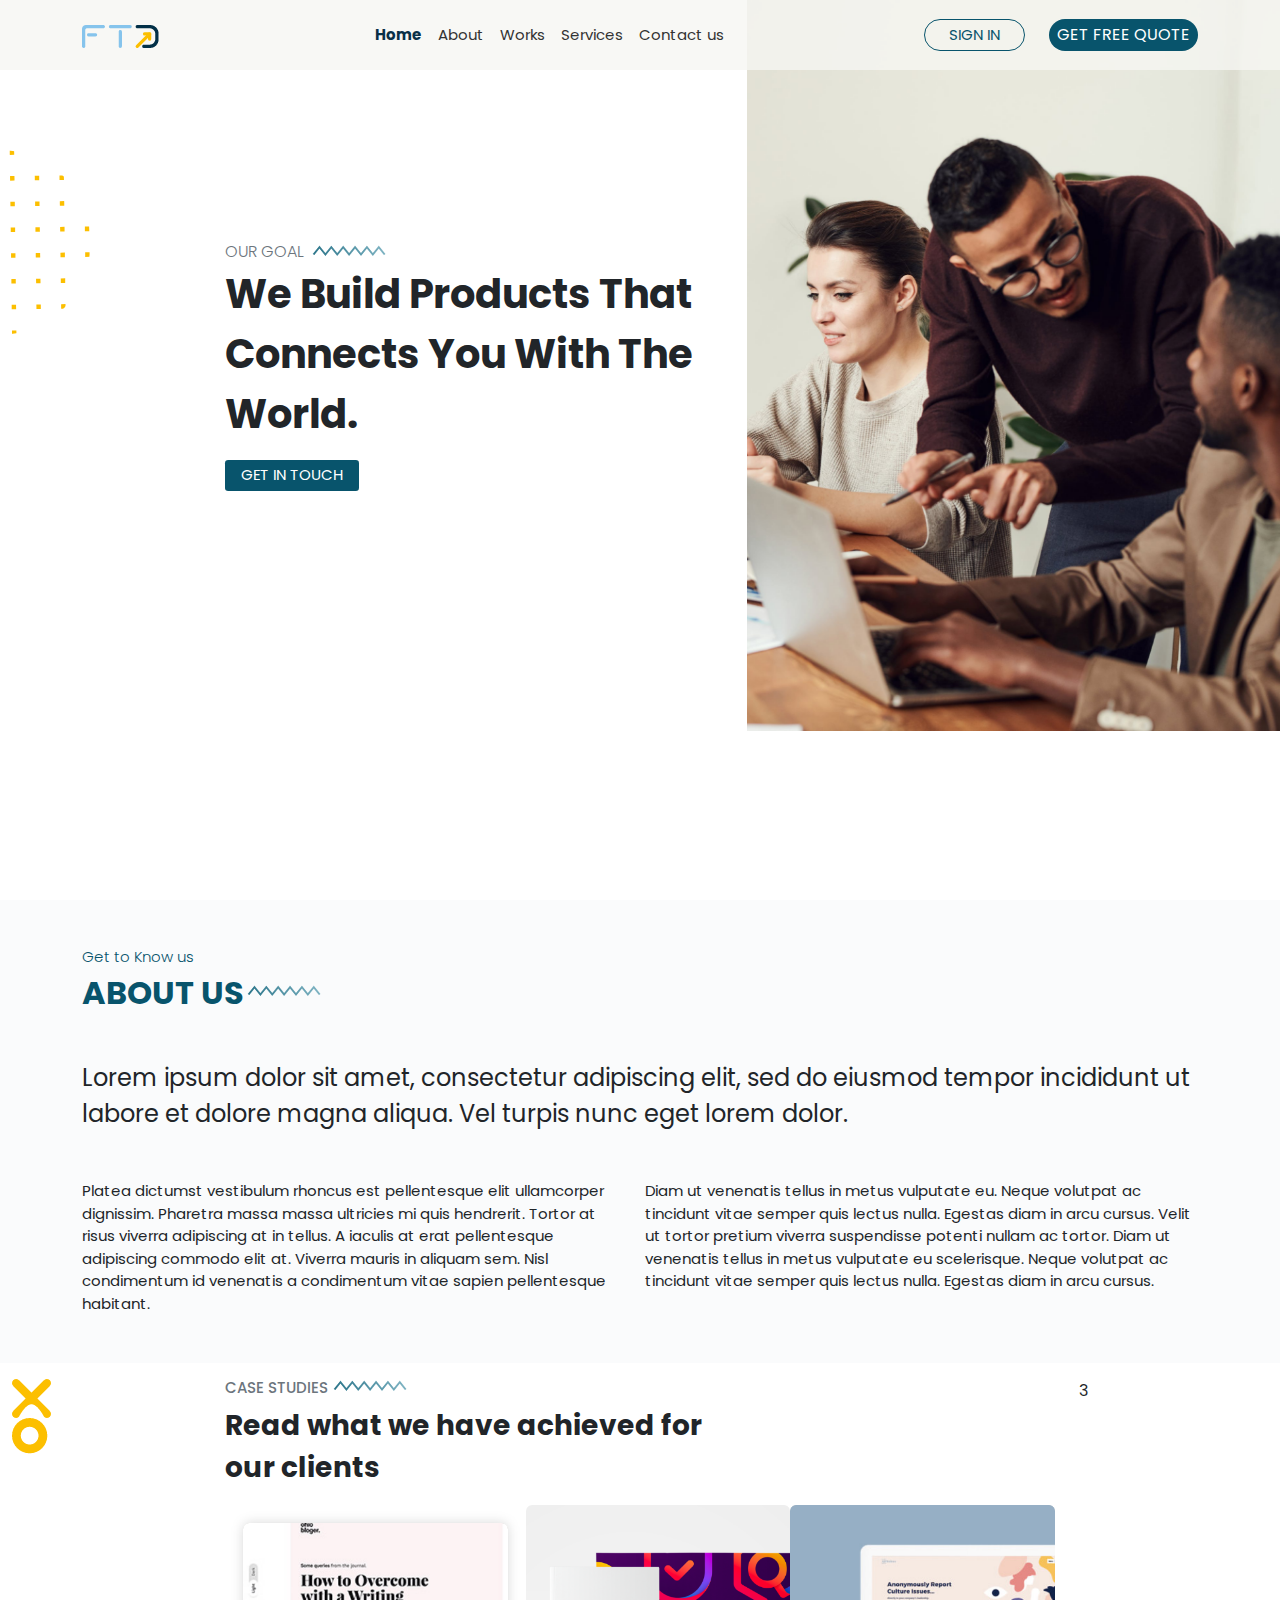
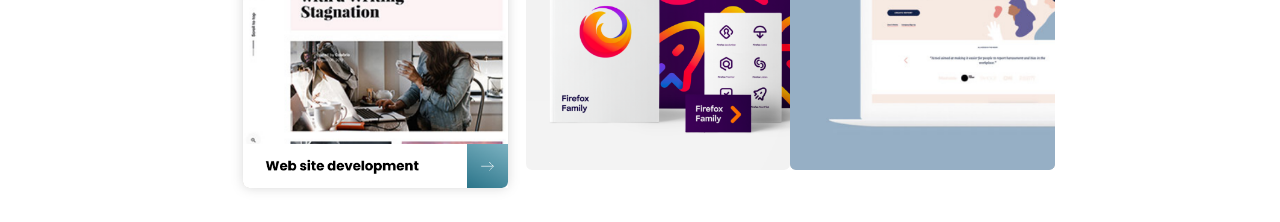
==== index.html @ 6fd4b506 "first page" ====
<!DOCTYPE html>
<html lang="en">
  <head>
    <meta charset="UTF-8" />
    <meta http-equiv="X-UA-Compatible" content="IE=edge" />
    <meta name="viewport" content="width=device-width, initial-scale=1.0" />
    <link rel="stylesheet" href="./css/bootstrap.min.css" />
    <link rel="stylesheet" href="./css/all.min.css" />
    <link rel="preconnect" href="https://fonts.googleapis.com" />
    <link rel="preconnect" href="https://fonts.gstatic.com" crossorigin />
    <link
      href="https://fonts.googleapis.com/css2?family=Cairo:wght@300;400;700&family=Open+Sans:ital,wght@0,400;0,600;0,700;1,400;1,600&family=Poppins:wght@100;300;500;600;700&family=Roboto:wght@100;300;500;700&family=Tajawal:wght@200;300;500;700;800&display=swap"
      rel="stylesheet"
    />
    <link rel="stylesheet" href="./css/app.css" />
    <title>Home</title>
  </head>
  <body>
    <!-- Start Navbar -->
    <nav class="navbar navbar-expand-lg">
      <div class="container">
        <a class="navbar-brand" href="#"
          ><img src="./images/logo.png" alt="logo"
        /></a>
        <button
          class="navbar-toggler"
          type="button"
          data-bs-toggle="collapse"
          data-bs-target="#navbarSupportedContent"
          aria-controls="navbarSupportedContent"
          aria-expanded="false"
          aria-label="Toggle navigation"
        >
          <i class="fa-solid fa-bars"></i>
        </button>
        <div class="collapse navbar-collapse" id="navbarSupportedContent">
          <ul class="navbar-nav m-auto mb-2 mb-lg-0">
            <li class="nav-item">
              <a
                class="nav-link active text-333 text-15"
                aria-current="page"
                href="#"
                >Home</a
              >
            </li>
            <li class="nav-item">
              <a class="nav-link text-333 text-15" href="#">About</a>
            </li>
            <li class="nav-item dropdown">
              <a class="nav-link text-333 text-15" href="#"> Works </a>
            </li>
            <li class="nav-item">
              <a class="nav-link text-333 text-15" href="#">Services</a>
            </li>
            <li class="nav-item">
              <a href="" class="nav-link text-333 text-15">Contact us</a>
            </li>
          </ul>
          <div class="sign d-flex jus">
            <a
              class="d-block text-decoration-none main-color main-br py-1 px-4 rounded-pill text-15 me-4"
              href="#"
              >SIGN IN</a
            >
            <a
              class="d-block text-decoration-none text-white main-bg py-1 px-2 rounded-pill"
              href="#"
              >GET FREE QUOTE</a
            >
          </div>
        </div>
      </div>
    </nav>
    <!-- End Navbar -->
    <!-- Stat Landing -->
    <section class="landing-page">
      <div class="container-fluid">
        <div class="row">
          <div class="col-2 position-relative before-column"></div>
          <div class="info col-5 d-flex flex-column align-self-center">
            <div class="our-goal text-muted">OUR GOAL</div>
            <p class="fs-1 fw-bold">
              We Build Products That Connects You With The World.
            </p>
            <a
              class="text-decoration-none text-white main-bg px-3 py-1 rounded-1 text-15"
              href="#"
              >GET IN TOUCH</a
            >
          </div>
          <div class="col-5 p-0 landing-img">
            <img class="img-fluid" src="./images/landing-page.png" alt="" />
          </div>
        </div>
      </div>
    </section>
    <!-- End landing -->

    <!-- Start About -->
    <section class="about py-5">
      <div class="container">
        <h4 class="main-color">Get to Know us</h4>
        <h2 class="main-color mb-0 text-uppercase fw-bold">about us</h2>
        <p class="mt-5 fs-4">
          Lorem ipsum dolor sit amet, consectetur adipiscing elit, sed do
          eiusmod tempor incididunt ut labore et dolore magna aliqua. Vel turpis
          nunc eget lorem dolor.
        </p>
        <div class="boxes d-flex text-15 mt-5 gap-3">
          <div class="box">
            Platea dictumst vestibulum rhoncus est pellentesque elit ullamcorper
            dignissim. Pharetra massa massa ultricies mi quis hendrerit. Tortor
            at risus viverra adipiscing at in tellus. A iaculis at erat
            pellentesque adipiscing commodo elit at. Viverra mauris in aliquam
            sem. Nisl condimentum id venenatis a condimentum vitae sapien
            pellentesque habitant.
          </div>
          <div class="box">
            Diam ut venenatis tellus in metus vulputate eu. Neque volutpat ac
            tincidunt vitae semper quis lectus nulla. Egestas diam in arcu
            cursus. Velit ut tortor pretium viverra suspendisse potenti nullam
            ac tortor. Diam ut venenatis tellus in metus vulputate eu
            scelerisque. Neque volutpat ac tincidunt vitae semper quis lectus
            nulla. Egestas diam in arcu cursus.
          </div>
        </div>
      </div>
    </section>
    <!-- End About -->
    <!-- Start Case Study -->
    <section class="case-studies py-3">
      <div class="container-fluid">
        <div class="row">
          <div class="col-2">
            <div
              class="images d-flex flex-column justify-content-start align-content-between"
            >
              <div class="image">
                <img src="./images/false.png" alt="" />
              </div>
              <div class="image">
                <img src="./images/cycle.png" alt="" />
              </div>
            </div>
          </div>
          <div class="col-8">
            <div class="info">
              <h4 class="text-uppercase text-muted">case studies</h4>
              <p class="fw-bold fs-3">
                Read what we have achieved for our clients
              </p>
            </div>
            <div class="studies d-flex">
              <div class="box"><img src="./images/case-01.png" alt="" /></div>
              <div class="box"><img src="./images/case-02.png" alt="" /></div>
              <div class="box"><img src="./images/case-03.png" alt="" /></div>
            </div>
          </div>
          <div class="col-2">3</div>
        </div>
      </div>
    </section>
    <!-- End Case Study -->
    <script src="./js/bootstrap.bundle.min.js"></script>
    <script src="./js/all.min.js"></script>
    <script src="./js/app.js"></script>
  </body>
</html>
---- css/app.css ----
/* Global */
body {
  font-family: "Poppins", sans-serif;
}

/* Start Global setting */
.main-color {
  color: #08546c;
}

.main-bg {
  background-color: #08546c;
}

.main-br {
  border: 1px solid #08546c;
}

.text-15 {
  font-size: 15px;
}

.text-333 {
  color: #333333;
}

/* End Global setting */
/* Start Navbar */
nav {
  background-color: rgba(246, 246, 242, 0.78);
  height: 70px;
}
nav .navbar-nav .nav-item .nav-link {
  transition: 0.3s;
}
nav .navbar-nav .nav-item:hover .nav-link {
  color: #093047 !important;
  font-weight: bold;
}
nav .navbar-nav .nav-item .nav-link.active {
  color: #093047;
  font-weight: bold;
}

/* End Navbar */
/* Start main */
.landing-page {
  height: 100vh;
  margin-top: -70px;
}
.landing-page .before-column::before {
  content: url("./../images/shape-01.png");
  position: absolute;
  top: 150px;
  left: -42%;
}
.landing-page .info .our-goal {
  position: relative;
  font-weight: 300;
  color: #9a9b9d;
}
.landing-page .info .our-goal::after {
  content: url("./../images/shape-02.png");
  position: absolute;
  top: -24px;
  left: 87px;
}
.landing-page .info a {
  width: -webkit-fit-content;
  width: -moz-fit-content;
  width: fit-content;
}
.landing-page .landing-img img {
  height: 100%;
}

/* End main */
/* Start About */
.about {
  background-color: #fafbfc;
}
.about h4 {
  font-size: 15px;
  font-weight: 300;
  position: relative;
}
.about h4::after {
  content: url("./../images/shape-02.png");
  position: absolute;
  left: 165px;
  width: 52px;
  height: 52px;
  top: 8px;
}

/* End About*/
/* Start Case Studies */
.case-studies .info {
  width: 60%;
}
.case-studies .info h4 {
  font-size: 15px;
  position: relative;
}
.case-studies .info h4::after {
  content: url("./../images/shape-02.png");
  position: absolute;
  top: -28px;
  left: 108px;
}
.case-studies .studies img {
  max-width: 100%;
  max-height: 100%;
}

/* End Case Studies *//*# sourceMappingURL=app.css.map */
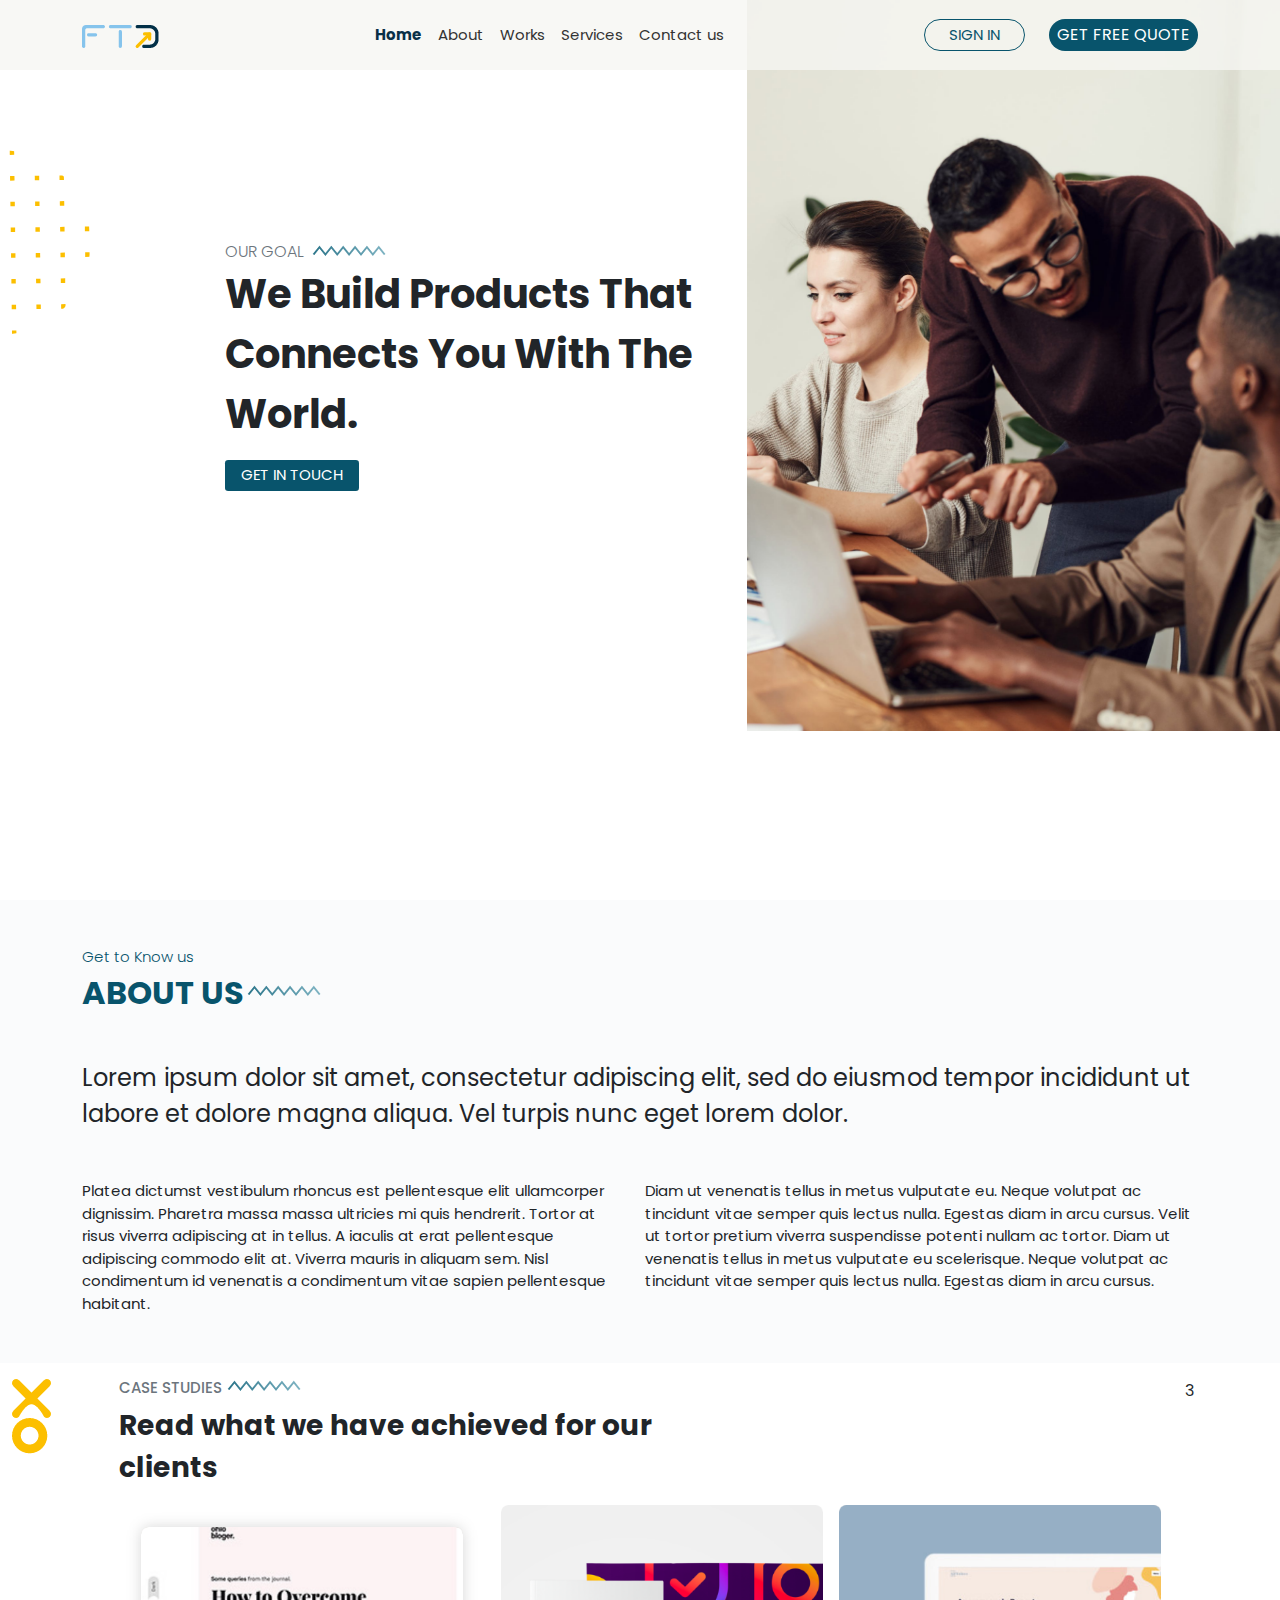
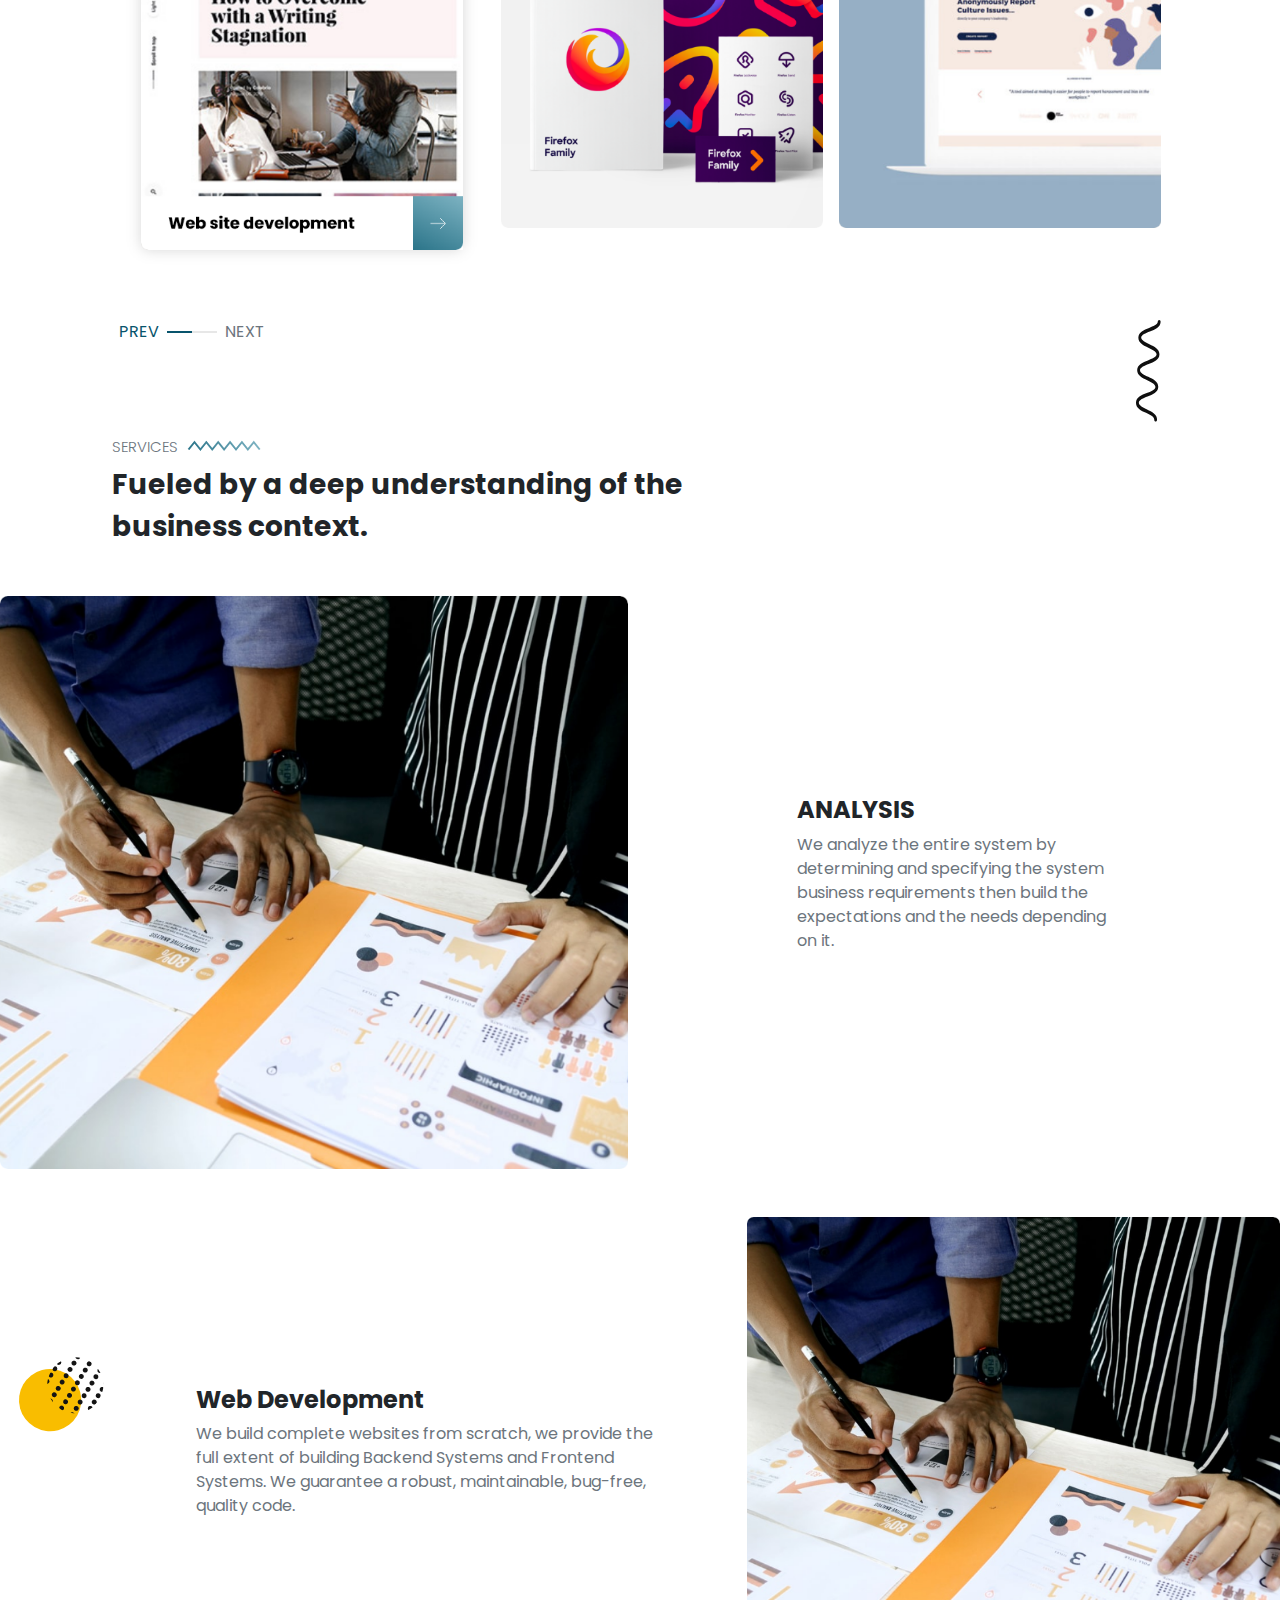
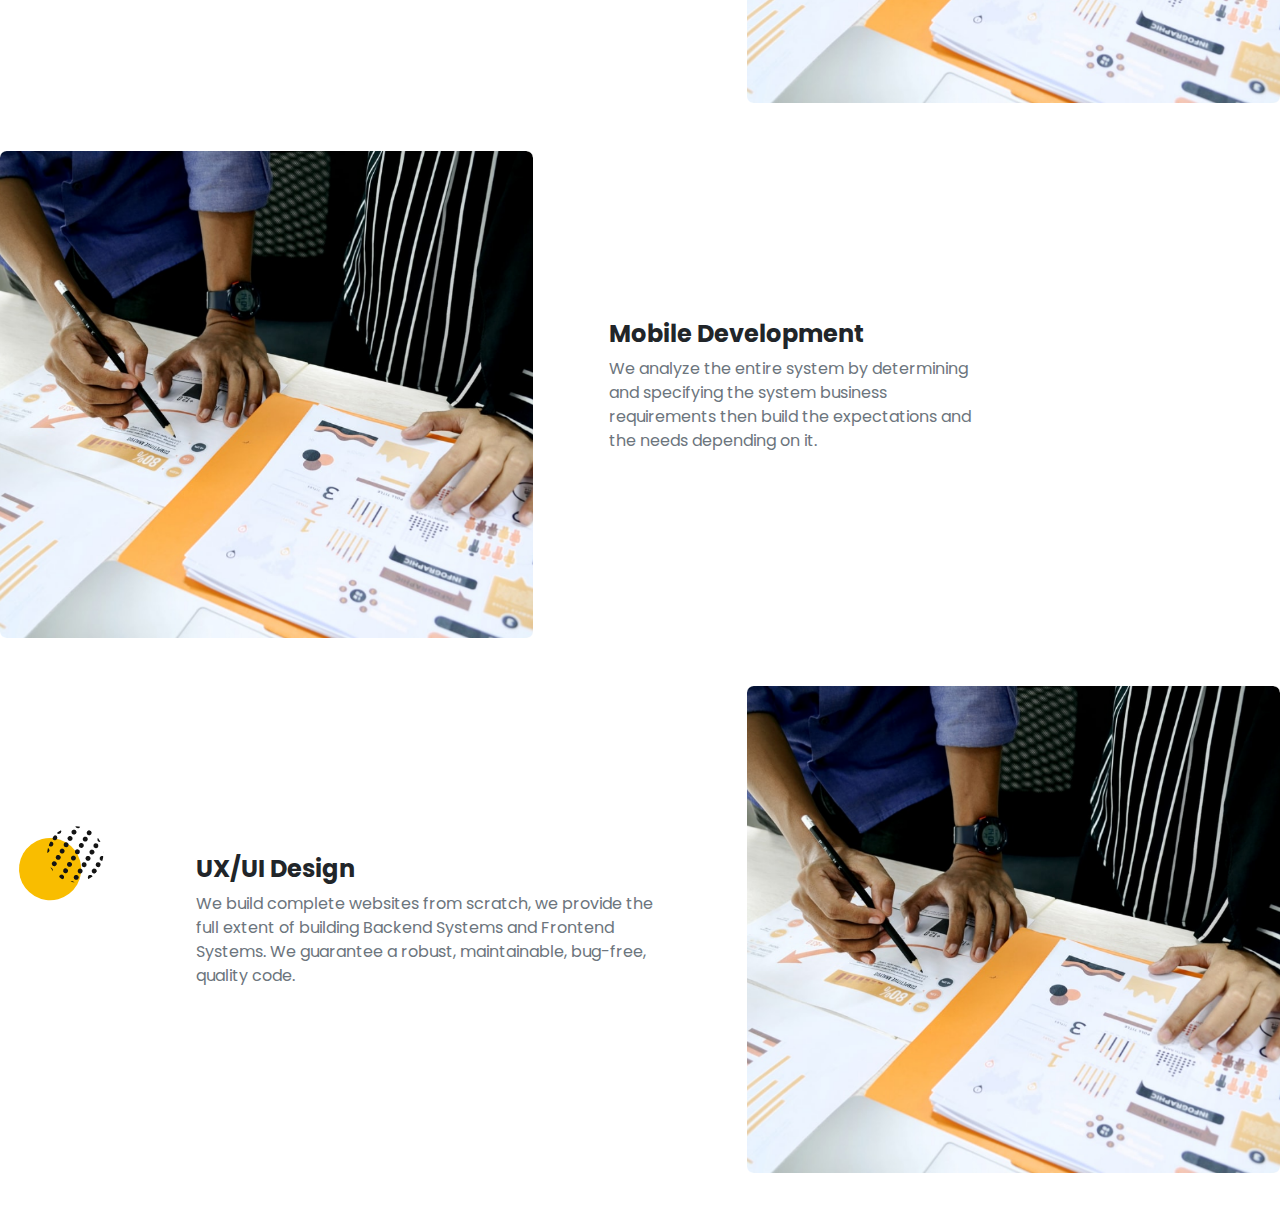
==== commit e5f6868e: "analysis" ====
--- a/index.html
+++ b/index.html
@@ -131,7 +131,7 @@
     <section class="case-studies py-3">
       <div class="container-fluid">
         <div class="row">
-          <div class="col-2">
+          <div class="col-1">
             <div
               class="images d-flex flex-column justify-content-start align-content-between"
             >
@@ -143,24 +143,141 @@
               </div>
             </div>
           </div>
-          <div class="col-8">
+          <div class="col-10">
             <div class="info">
               <h4 class="text-uppercase text-muted">case studies</h4>
               <p class="fw-bold fs-3">
                 Read what we have achieved for our clients
               </p>
             </div>
-            <div class="studies d-flex">
+            <div class="studies d-flex gap-3">
               <div class="box"><img src="./images/case-01.png" alt="" /></div>
               <div class="box"><img src="./images/case-02.png" alt="" /></div>
               <div class="box"><img src="./images/case-03.png" alt="" /></div>
             </div>
-          </div>
-          <div class="col-2">3</div>
+            <div class="control pt-5 d-flex justify-content-between">
+              <div
+                class="con d-flex justify-content-start align-items-center gap-2 align-self-start"
+              >
+                <a
+                  class="text-uppercase text-decoration-none main-color"
+                  href="#"
+                  >prev</a
+                >
+                <span></span>
+                <a
+                  class="text-uppercase text-decoration-none text-muted"
+                  href="#"
+                  >next</a
+                >
+              </div>
+              <div class="shape-icon align-self-end">
+                <img src="./images/shape-03.png" alt="" />
+              </div>
+            </div>
+          </div>
+          <div class="col-1">3</div>
         </div>
       </div>
     </section>
     <!-- End Case Study -->
+
+    <!-- Start Services -->
+    <section class="services">
+      <div class="container-fluid">
+        <div class="info">
+          <h4 class="text-muted">services</h4>
+          <p class="fw-bold fs-3">
+            Fueled by a deep understanding of the business context.
+          </p>
+        </div>
+        <div class="analysis my-5">
+          <div class="row">
+            <div class="col px-0">
+              <div class="image">
+                <img class="img-fluid" src="./images/analysis.png" alt="" />
+              </div>
+            </div>
+            <div class="col d-flex justify-content-center align-items-center">
+              <div class="content w-50">
+                <h4 class="fw-bold text-uppercase">Analysis</h4>
+                <p class="text-muted">
+                  We analyze the entire system by determining and specifying the
+                  system business requirements then build the expectations and
+                  the needs depending on it.
+                </p>
+              </div>
+            </div>
+          </div>
+        </div>
+
+        <div class="web-development my-5">
+          <div class="row">
+            <div class="col-1">
+              <div class="cycles"></div>
+            </div>
+            <div class="col-6 d-flex justify-content-center align-items-center">
+              <div class="content w-75">
+                <h4 class="fw-bold">Web Development</h4>
+                <p class="text-muted">
+                  We build complete websites from scratch, we provide the full
+                  extent of building Backend Systems and Frontend Systems. We
+                  guarantee a robust, maintainable, bug-free, quality code.
+                </p>
+              </div>
+            </div>
+            <div class="col-5 px-0">
+              <div class="image">
+                <img class="img-fluid" src="./images/analysis.png" alt="" />
+              </div>
+            </div>
+          </div>
+        </div>
+        <div class="mobile-development my-5">
+          <div class="row">
+            <div class="col-5 px-0">
+              <div class="image">
+                <img class="img-fluid" src="./images/analysis.png" alt="" />
+              </div>
+            </div>
+            <div class="col-5 d-flex justify-content-center align-items-center">
+              <div class="content w-75">
+                <h4 class="fw-bold">Mobile Development</h4>
+                <p class="text-muted">
+                  We analyze the entire system by determining and specifying the
+                  system business requirements then build the expectations and
+                  the needs depending on it.
+                </p>
+              </div>
+            </div>
+            <div class="col-2"></div>
+          </div>
+        </div>
+        <div class="design my-5">
+          <div class="row">
+            <div class="col-1">
+              <div class="cycles"></div>
+            </div>
+            <div class="col-6 d-flex justify-content-center align-items-center">
+              <div class="content w-75">
+                <h4 class="fw-bold">UX/UI Design</h4>
+                <p class="text-muted">
+                  We build complete websites from scratch, we provide the full
+                  extent of building Backend Systems and Frontend Systems. We
+                  guarantee a robust, maintainable, bug-free, quality code.
+                </p>
+              </div>
+            </div>
+            <div class="col-5 px-0">
+              <div class="image">
+                <img class="img-fluid" src="./images/analysis.png" alt="" />
+              </div>
+            </div>
+          </div>
+        </div>
+      </div>
+    </section>
+    <!-- End Services -->
     <script src="./js/bootstrap.bundle.min.js"></script>
     <script src="./js/all.min.js"></script>
     <script src="./js/app.js"></script>
--- a/css/app.css
+++ b/css/app.css
@@ -22,6 +22,15 @@
 
 .text-333 {
   color: #333333;
+}
+
+::-webkit-scrollbar {
+  width: 5px;
+}
+
+::-webkit-scrollbar-thumb {
+  background-color: #333;
+  border-radius: 5px;
 }
 
 /* End Global setting */
@@ -112,5 +121,72 @@
   max-width: 100%;
   max-height: 100%;
 }
+.case-studies .control .con span {
+  width: 50px;
+  background-color: #e7e7e7;
+  height: 2px;
+  display: inline-block;
+  position: relative;
+}
+.case-studies .control .con span::before {
+  content: "";
+  position: absolute;
+  background-color: #08546c;
+  width: 50%;
+  height: 2px;
+}
 
-/* End Case Studies *//*# sourceMappingURL=app.css.map */+/* End Case Studies */
+/* Start Services */
+.services .info {
+  margin-left: 100px;
+  width: 50%;
+}
+.services .info h4 {
+  text-transform: uppercase;
+  font-weight: 300;
+  position: relative;
+  font-size: 15px;
+}
+.services .info h4::after {
+  content: url("./../images/shape-02.png");
+  position: absolute;
+  top: -27px;
+  left: 75px;
+}
+.services .analysis .image img {
+  height: 100%;
+}
+.services .web-development .cycles {
+  position: relative;
+}
+.services .web-development .cycles::before {
+  content: url("./../images/cycle-01.png");
+  position: absolute;
+  top: 145px;
+}
+.services .web-development .cycles::after {
+  content: url("./../images/cycle-02.png");
+  position: absolute;
+  top: 130px;
+  left: 25px;
+}
+.services .web-development .image img {
+  height: 100%;
+}
+.services .design .cycles {
+  position: relative;
+}
+.services .design .cycles::before {
+  content: url("./../images/cycle-01.png");
+  position: absolute;
+  top: 145px;
+}
+.services .design .cycles::after {
+  content: url("./../images/cycle-02.png");
+  position: absolute;
+  top: 130px;
+  left: 25px;
+}
+
+/* End Services *//*# sourceMappingURL=app.css.map */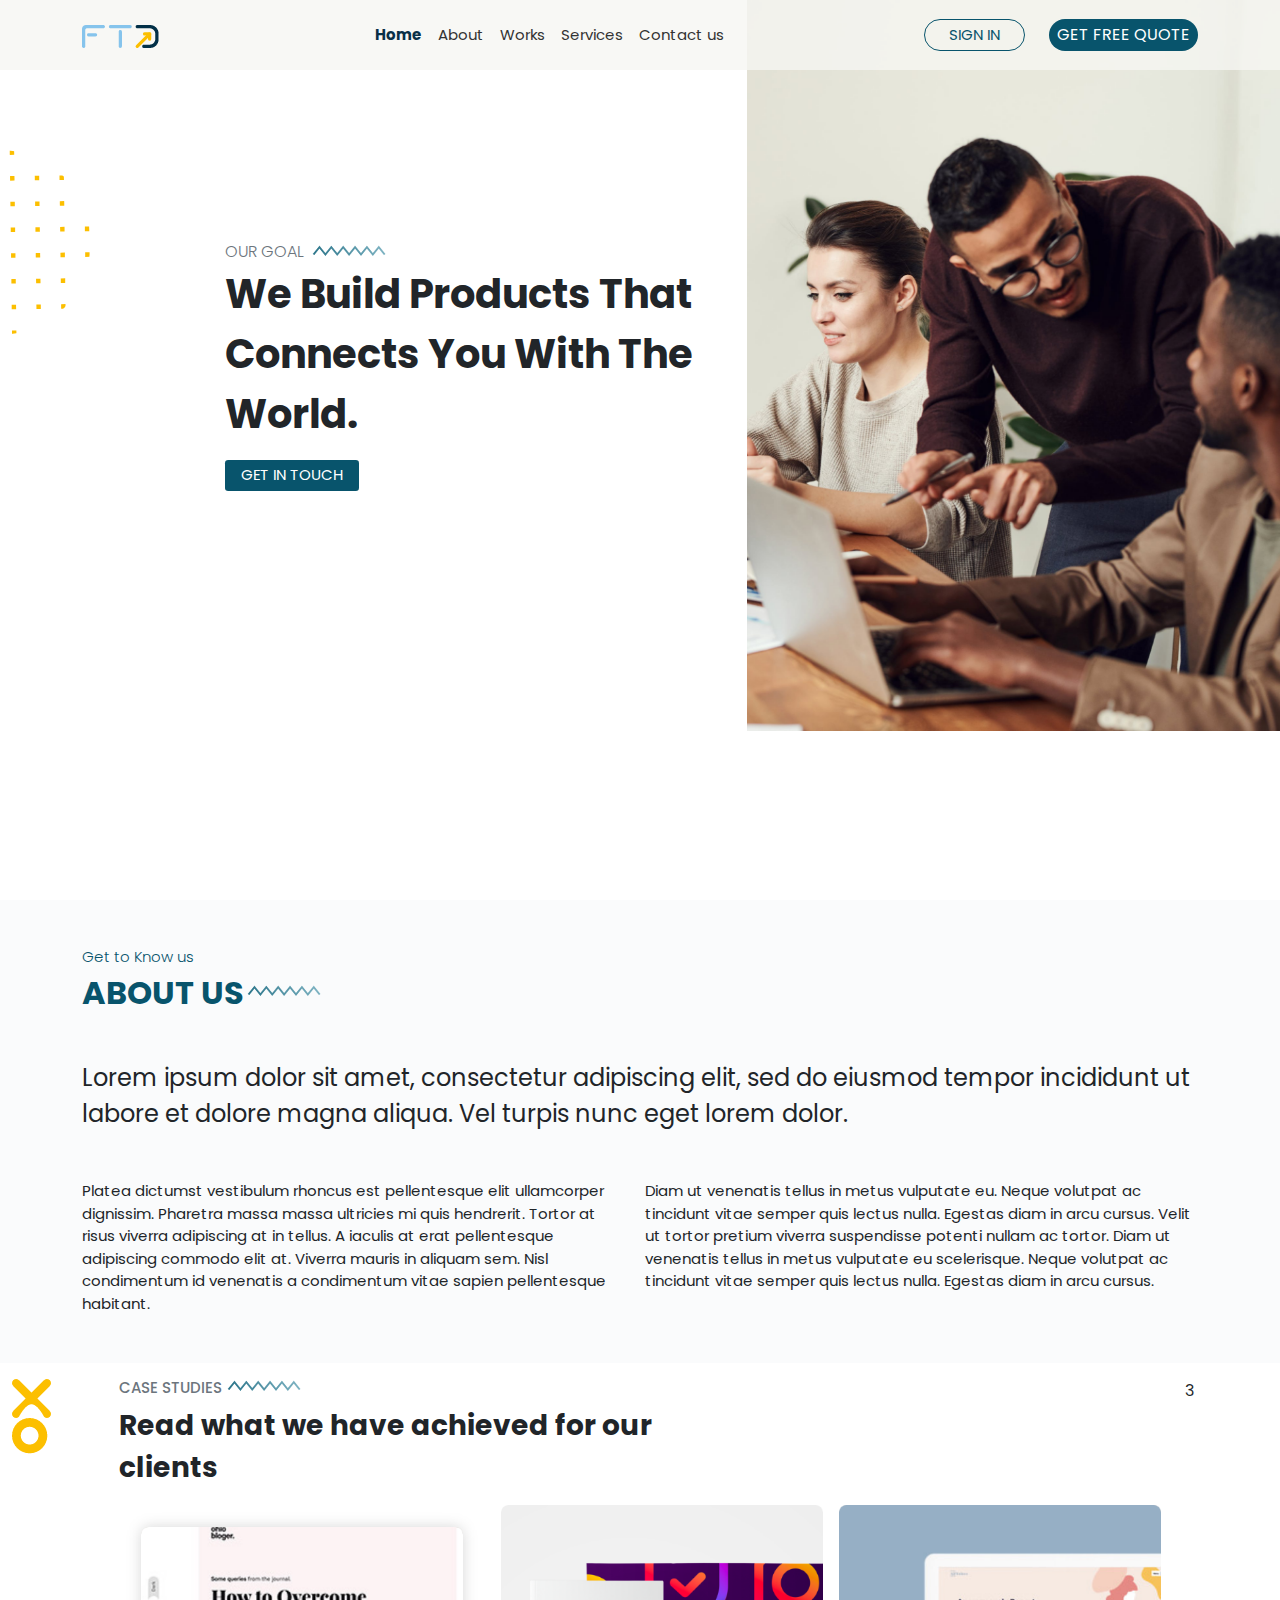
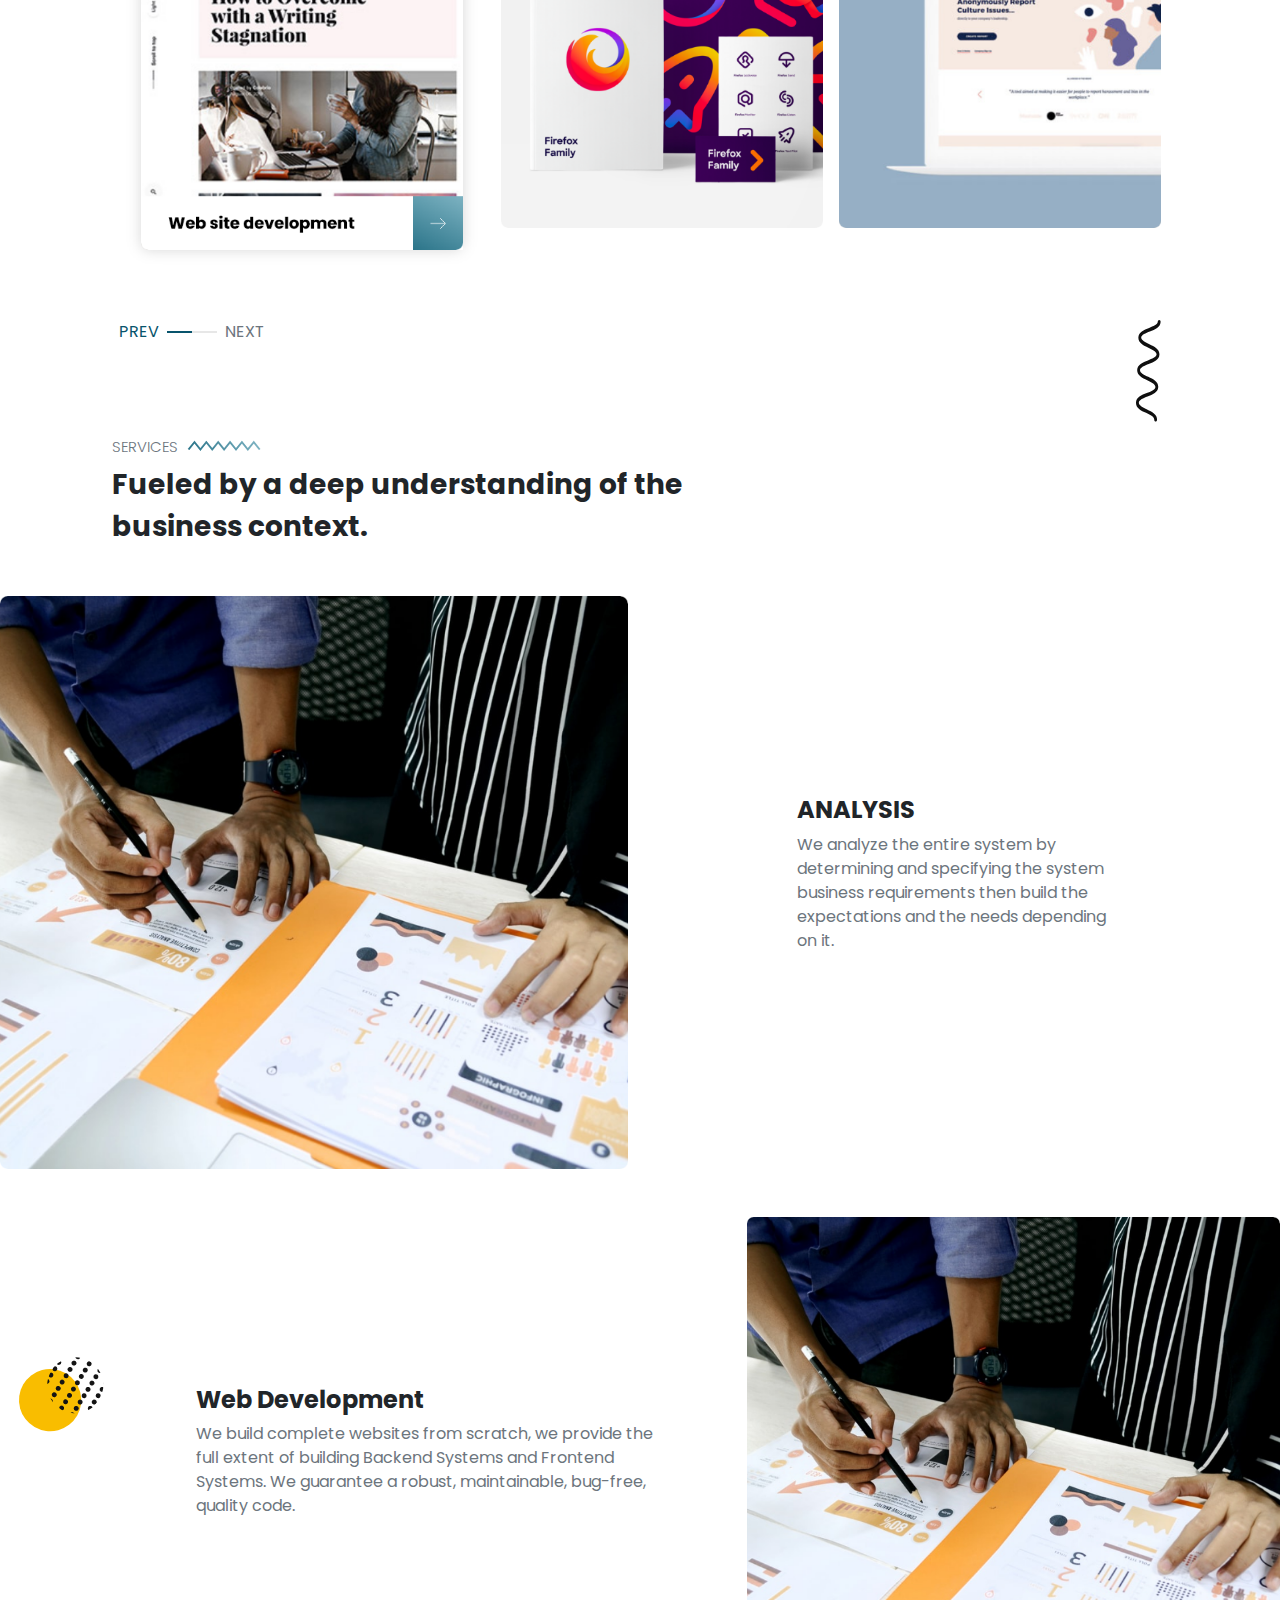
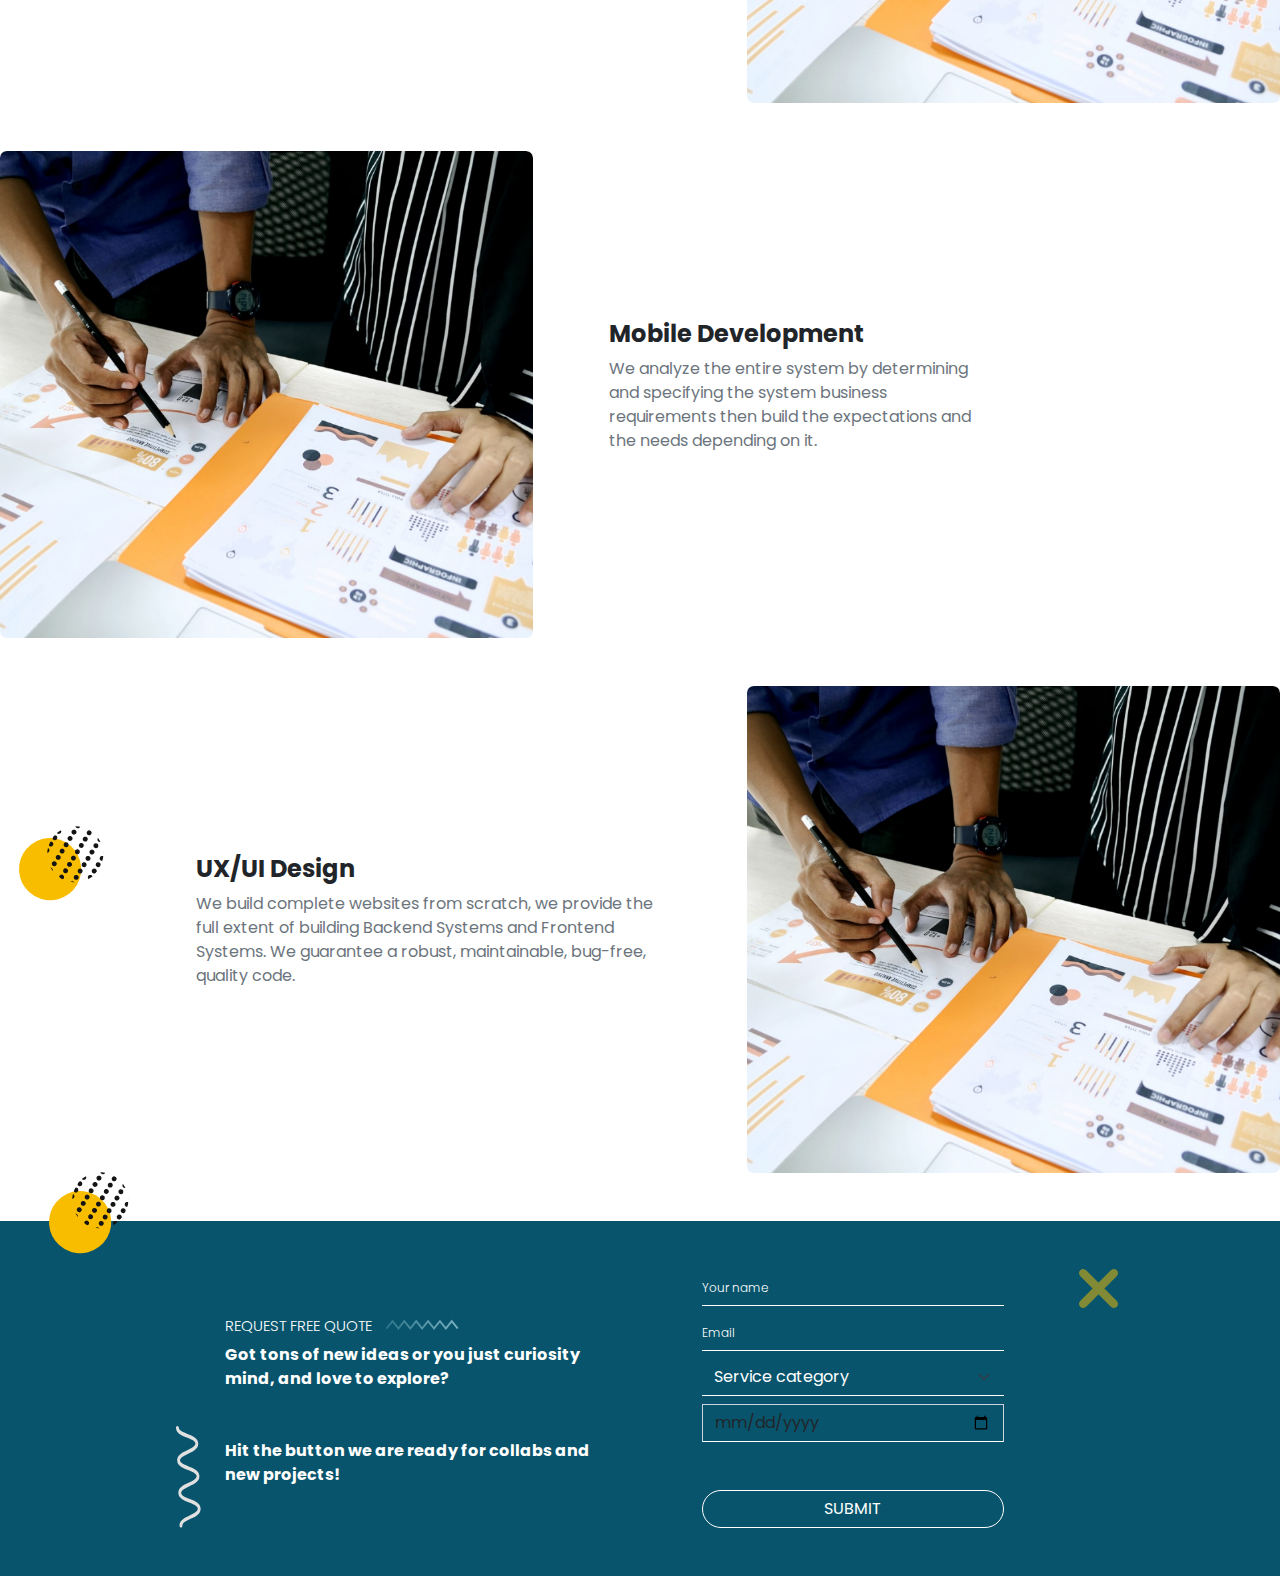
==== commit 41f196c2: "almost last" ====
--- a/index.html
+++ b/index.html
@@ -278,6 +278,81 @@
       </div>
     </section>
     <!-- End Services -->
+    <!-- Start Contact us-->
+    <section class="contact-us main-bg py-5">
+      <div class="container-fluid">
+        <div class="row">
+          <div class="col-2 brand d-flex justify-content-end align-items-end">
+            <div class="img">
+              <img src="./images/shape-04.png" alt="" />
+            </div>
+          </div>
+          <div class="col-8">
+            <div class="row">
+              <div class="col">
+                <div class="box pt-5">
+                  <h5>request free quote</h5>
+                  <p class="text-white fw-bold mb-5">
+                    Got tons of new ideas or you just curiosity mind, and love
+                    to explore?
+                  </p>
+                  <p class="text-white fw-bold">
+                    Hit the button we are ready for collabs and new projects!
+                  </p>
+                </div>
+              </div>
+              <div
+                class="col d-flex justify-content-center align-content-center"
+              >
+                <form action="" class="w-75">
+                  <input
+                    class="form-control bg-transparent border-0 mb-2 rounded-0 ps-0"
+                    type="text"
+                    name=""
+                    id=""
+                    placeholder="Your name"
+                  />
+                  <input
+                    class="form-control bg-transparent border-0 mb-2 rounded-0 ps-0"
+                    type="email"
+                    name=""
+                    id=""
+                    placeholder="Email"
+                  />
+                  <select
+                    class="form-select bg-transparent border-0 mb-2 text-white rounded-0"
+                    aria-label="Default select example"
+                  >
+                    <option selected>Service category</option>
+                    <option value="1">One</option>
+                    <option value="2">Two</option>
+                    <option value="3">Three</option>
+                  </select>
+                  <input
+                    class="form-control bg-transparent rounded-0"
+                    type="date"
+                    name=""
+                    id=""
+                    placeholder="Schedule a meeting"
+                  />
+                  <input
+                    class="btn bg-transparent mt-5 border-1 w-100 text-white border-white rounded-pill"
+                    type="submit"
+                    value="SUBMIT"
+                  />
+                </form>
+              </div>
+            </div>
+          </div>
+          <div class="col-2">
+            <div class="image">
+              <img src="./images/false-01.png" alt="" />
+            </div>
+          </div>
+        </div>
+      </div>
+    </section>
+    <!-- End Contact us-->
     <script src="./js/bootstrap.bundle.min.js"></script>
     <script src="./js/all.min.js"></script>
     <script src="./js/app.js"></script>
--- a/css/app.css
+++ b/css/app.css
@@ -189,4 +189,62 @@
   left: 25px;
 }
 
-/* End Services *//*# sourceMappingURL=app.css.map */+/* End Services */
+/* Start Contact Us */
+.contact-us {
+  position: relative;
+}
+.contact-us::before {
+  content: url("./../images/cycle-01.png");
+  position: absolute;
+  top: -37px;
+  left: 42px;
+}
+.contact-us::after {
+  content: url("./../images/cycle-02.png");
+  position: absolute;
+  top: -59px;
+  left: 62px;
+}
+.contact-us .box h5 {
+  color: white;
+  font-weight: 300;
+  font-size: 15px;
+  text-transform: uppercase;
+  position: relative;
+}
+.contact-us .box h5::after {
+  content: url("./../images/shape-05.png");
+  position: absolute;
+  top: -27px;
+  left: 160px;
+}
+.contact-us form input[type=text],
+.contact-us form input[type=email],
+.contact-us form input[type=date],
+.contact-us form select {
+  border-bottom: 1px solid #fff !important;
+}
+.contact-us form input[type=text]:focus,
+.contact-us form input[type=email]:focus,
+.contact-us form input[type=date]:focus,
+.contact-us form select:focus {
+  outline: none !important;
+}
+.contact-us form ::-moz-placeholder {
+  color: white;
+  font-weight: 300;
+  font-size: 12px;
+}
+.contact-us form :-ms-input-placeholder {
+  color: white;
+  font-weight: 300;
+  font-size: 12px;
+}
+.contact-us form ::placeholder {
+  color: white;
+  font-weight: 300;
+  font-size: 12px;
+}
+
+/* End Contact Us *//*# sourceMappingURL=app.css.map */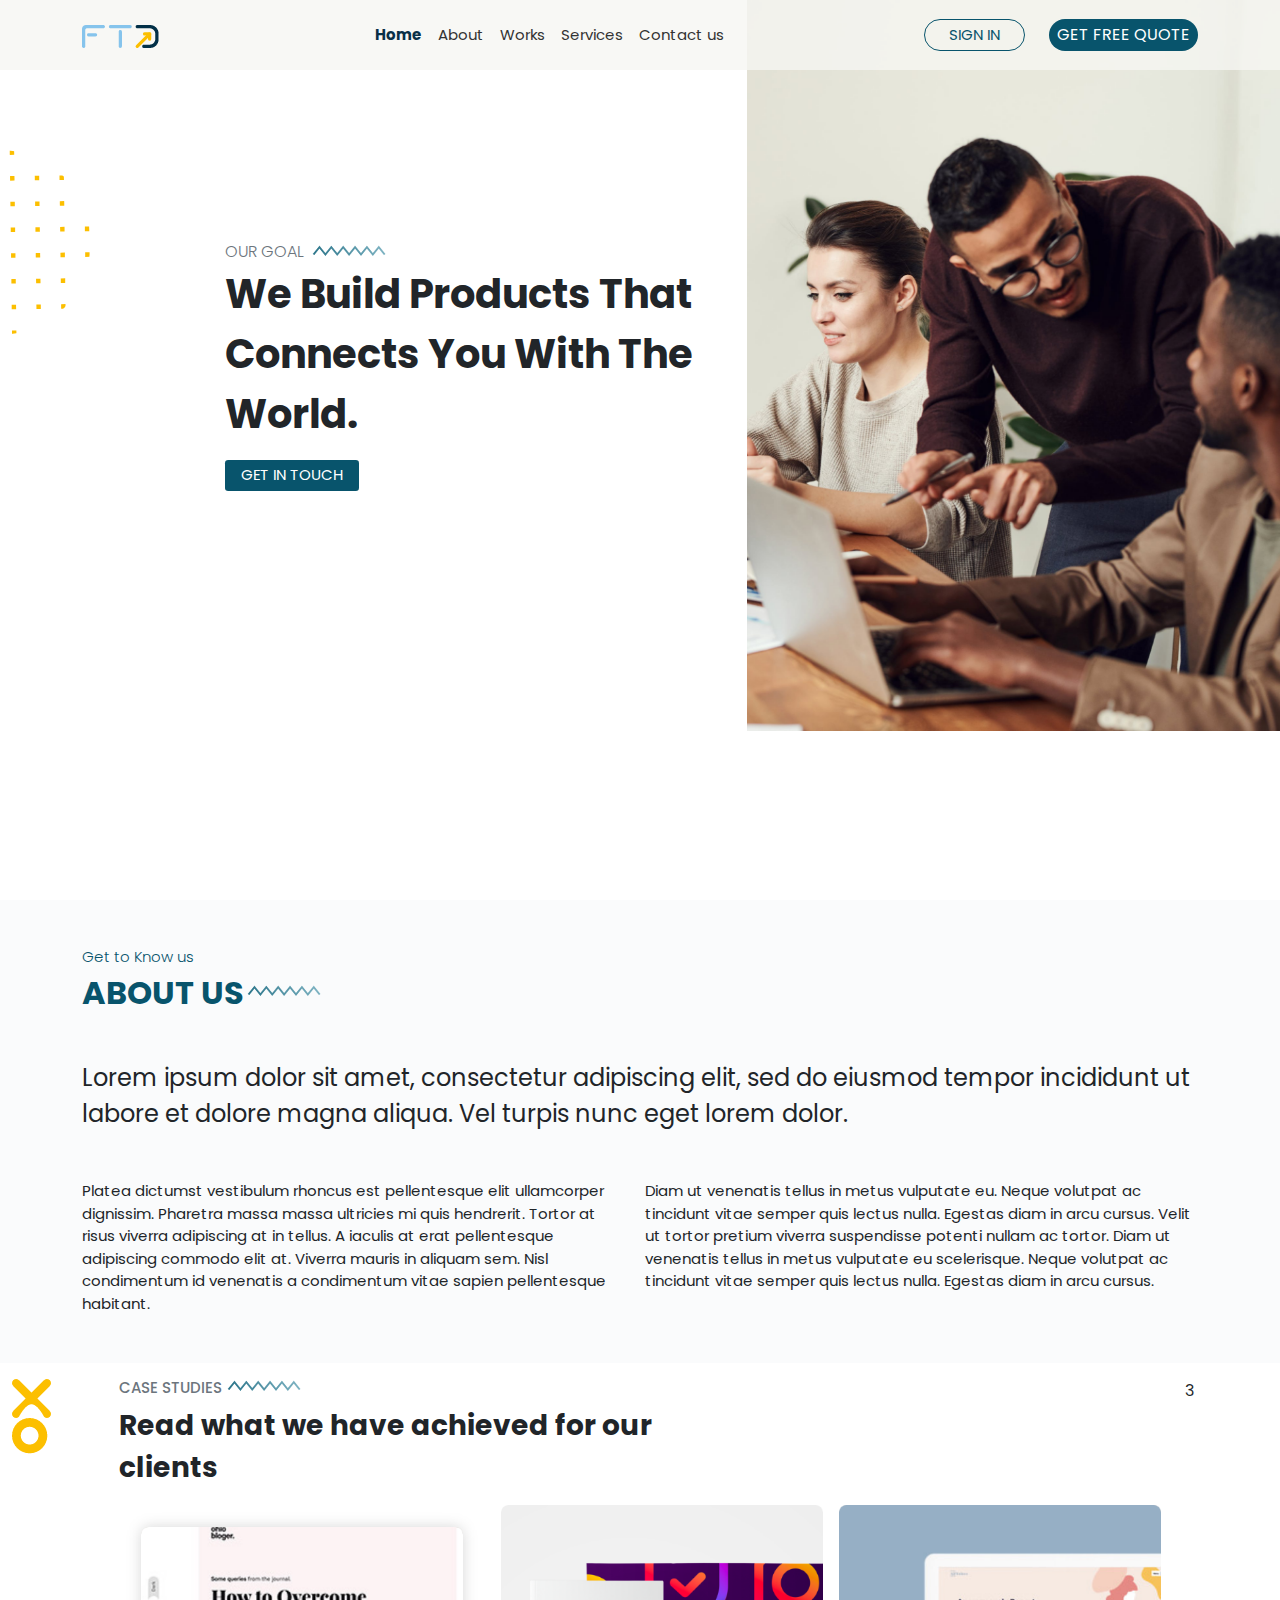
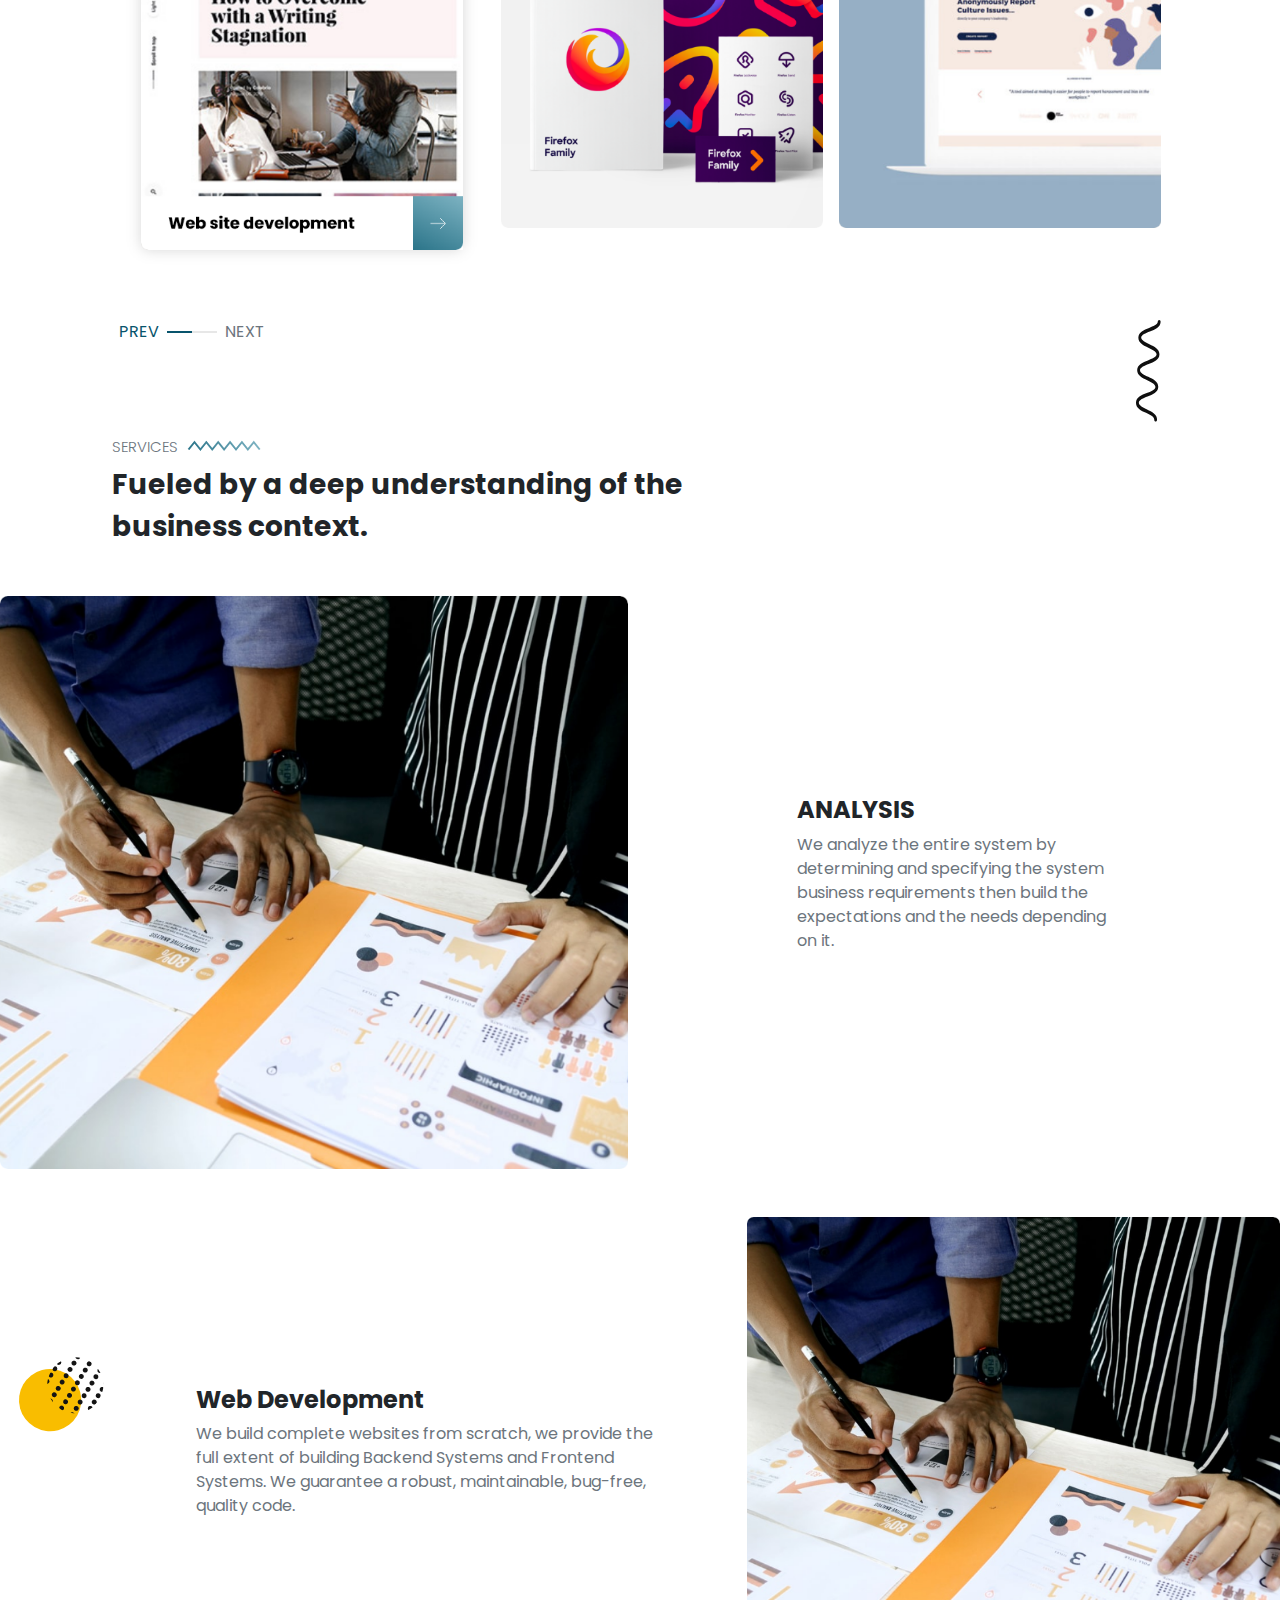
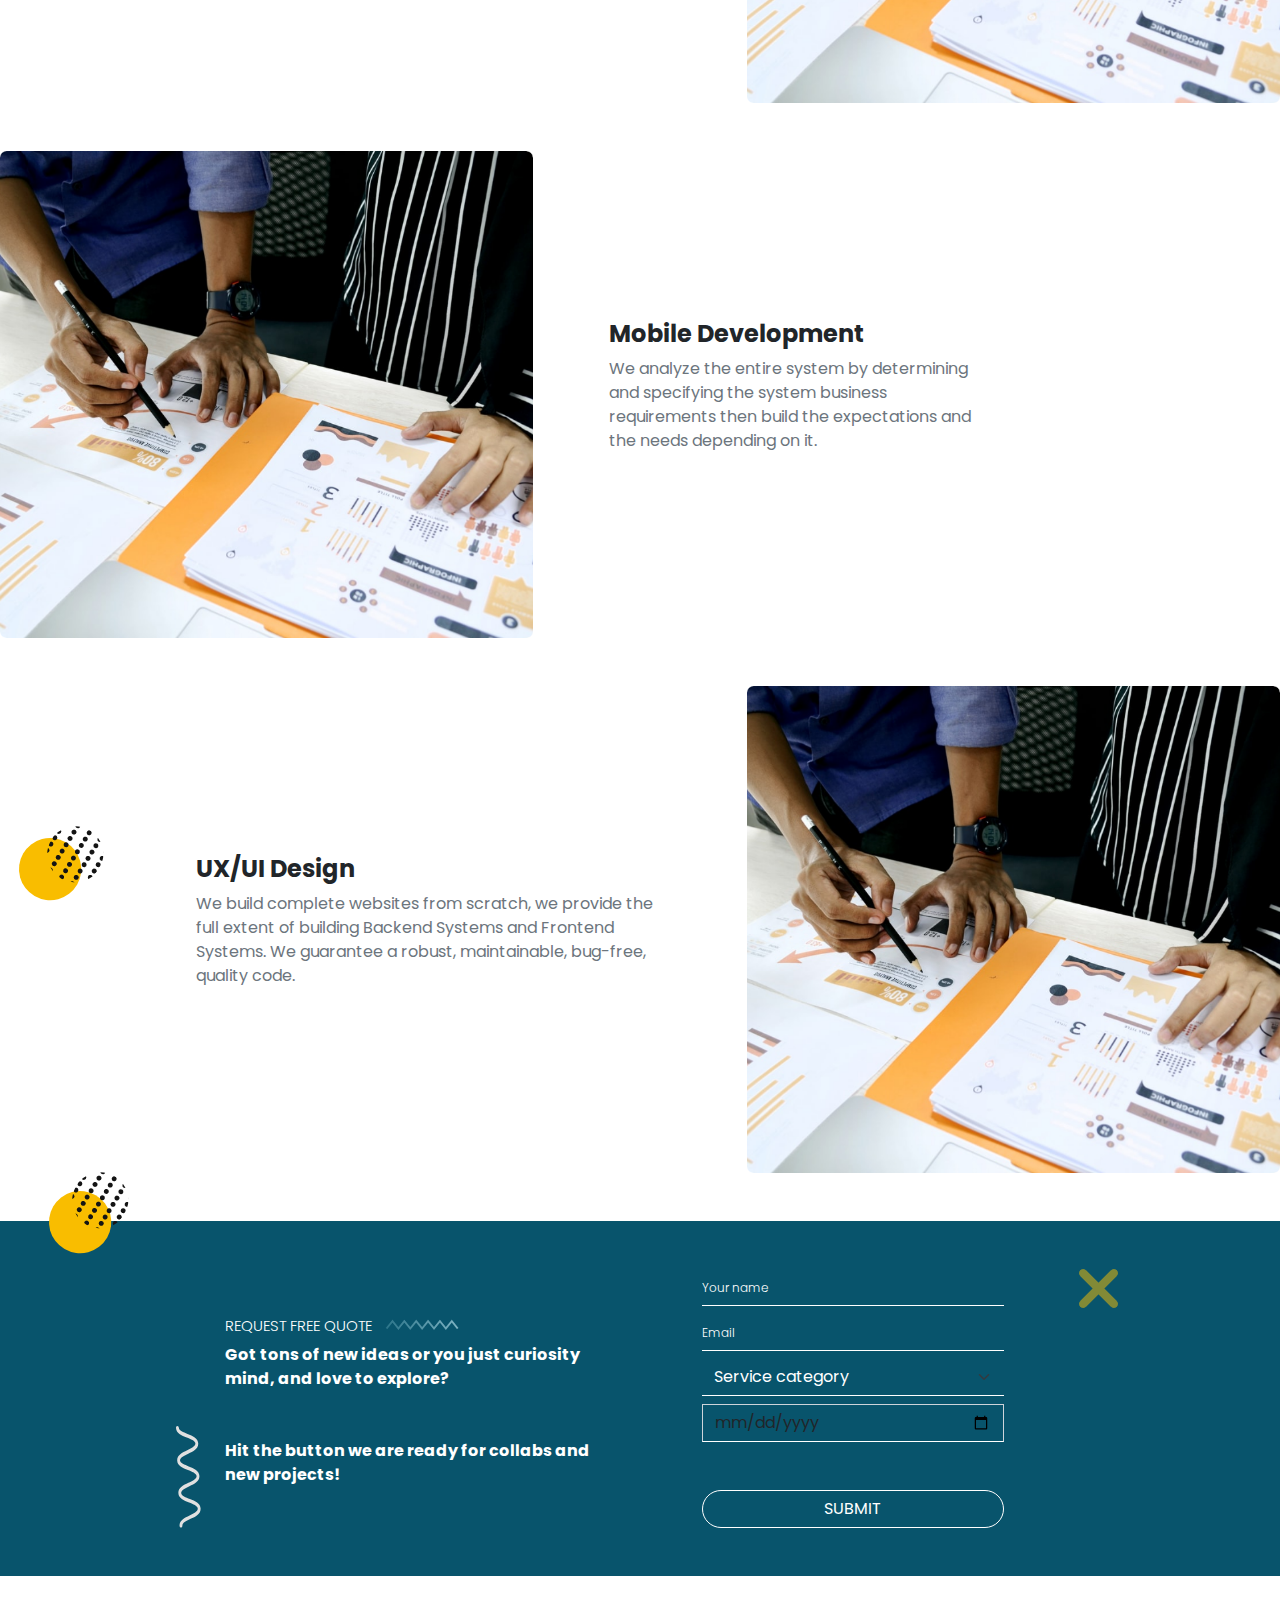
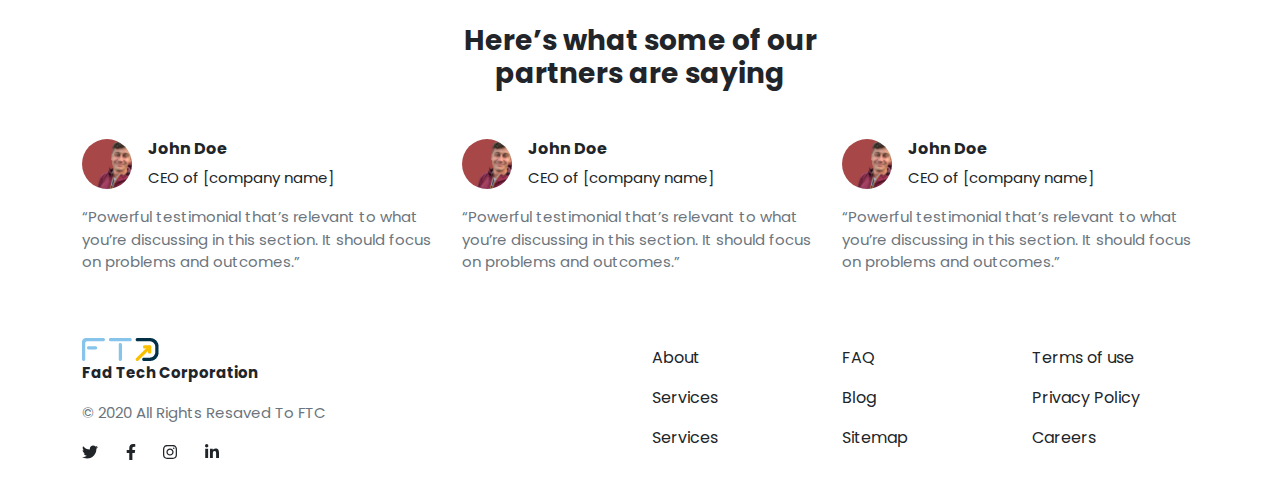
==== commit b664da3c: "last commit" ====
--- a/index.html
+++ b/index.html
@@ -353,6 +353,118 @@
       </div>
     </section>
     <!-- End Contact us-->
+    <!-- Start Testimonial -->
+    <div class="section testimonials py-5">
+      <div class="container">
+        <h3 class="fw-bold text-center">
+          Here’s what some of our <br />
+          partners are saying
+        </h3>
+        <div class="content mt-5">
+          <div class="row">
+            <div class="col">
+              <div class="box">
+                <div class="info d-flex">
+                  <div class="image me-3">
+                    <img src="./images/claint.png" alt="" />
+                  </div>
+                  <div class="con">
+                    <h6 class="fw-bold">John Doe</h6>
+                    <span class="text-15">CEO of [company name]</span>
+                  </div>
+                </div>
+                <p class="text-15 text-muted mt-3">
+                  “Powerful testimonial that’s relevant to what you’re
+                  discussing in this section. It should focus on problems and
+                  outcomes.”
+                </p>
+              </div>
+            </div>
+            <div class="col">
+              <div class="box">
+                <div class="info d-flex">
+                  <div class="image me-3">
+                    <img src="./images/claint.png" alt="" />
+                  </div>
+                  <div class="con">
+                    <h6 class="fw-bold">John Doe</h6>
+                    <span class="text-15">CEO of [company name]</span>
+                  </div>
+                </div>
+                <p class="text-15 text-muted mt-3">
+                  “Powerful testimonial that’s relevant to what you’re
+                  discussing in this section. It should focus on problems and
+                  outcomes.”
+                </p>
+              </div>
+            </div>
+            <div class="col">
+              <div class="box">
+                <div class="info d-flex">
+                  <div class="image me-3">
+                    <img src="./images/claint.png" alt="" />
+                  </div>
+                  <div class="con">
+                    <h6 class="fw-bold">John Doe</h6>
+                    <span class="text-15">CEO of [company name]</span>
+                  </div>
+                </div>
+                <p class="text-15 text-muted mt-3">
+                  “Powerful testimonial that’s relevant to what you’re
+                  discussing in this section. It should focus on problems and
+                  outcomes.”
+                </p>
+              </div>
+            </div>
+          </div>
+        </div>
+      </div>
+    </div>
+    <!-- End Testimonial -->
+    <!-- Start Footer -->
+    <footer>
+      <div class="container">
+        <div class="row">
+          <div class="col-6">
+            <div class="logo">
+              <img src="./images/logo.png" alt="" />
+            </div>
+            <p class="fw-bold text-15">Fad Tech Corporation</p>
+            <span class="text-muted text-15"
+              >&copy; 2020 All Rights Resaved To FTC</span
+            >
+            <ul class="list-unstyled d-flex justify-content-between w-25 mt-3">
+              <li><i class="fa-brands fa-twitter"></i></li>
+              <li><i class="fa-brands fa-facebook-f"></i></li>
+              <li><i class="fa-brands fa-instagram"></i></li>
+              <li><i class="fa-brands fa-linkedin-in"></i></li>
+            </ul>
+          </div>
+          <div class="col-2">
+            <ul class="list-unstyled">
+              <li class="py-2">About</li>
+              <li class="py-2">Services</li>
+              <li class="py-2">Services</li>
+            </ul>
+          </div>
+          <div class="col-2">
+            <ul class="list-unstyled">
+              <li class="py-2">FAQ</li>
+              <li class="py-2">Blog</li>
+              <li class="py-2">Sitemap</li>
+            </ul>
+          </div>
+          <div class="col-2">
+            <ul class="list-unstyled">
+              <li class="py-2">Terms of use</li>
+              <li class="py-2">Privacy Policy</li>
+              <li class="py-2">Careers</li>
+            </ul>
+          </div>
+        </div>
+      </div>
+    </footer>
+    <!-- End Footer -->
     <script src="./js/bootstrap.bundle.min.js"></script>
     <script src="./js/all.min.js"></script>
     <script src="./js/app.js"></script>
--- a/css/app.css
+++ b/css/app.css
@@ -247,4 +247,6 @@
   font-size: 12px;
 }
 
-/* End Contact Us *//*# sourceMappingURL=app.css.map */+/* End Contact Us */
+/* Start testimonials */
+/* End testimonials *//*# sourceMappingURL=app.css.map */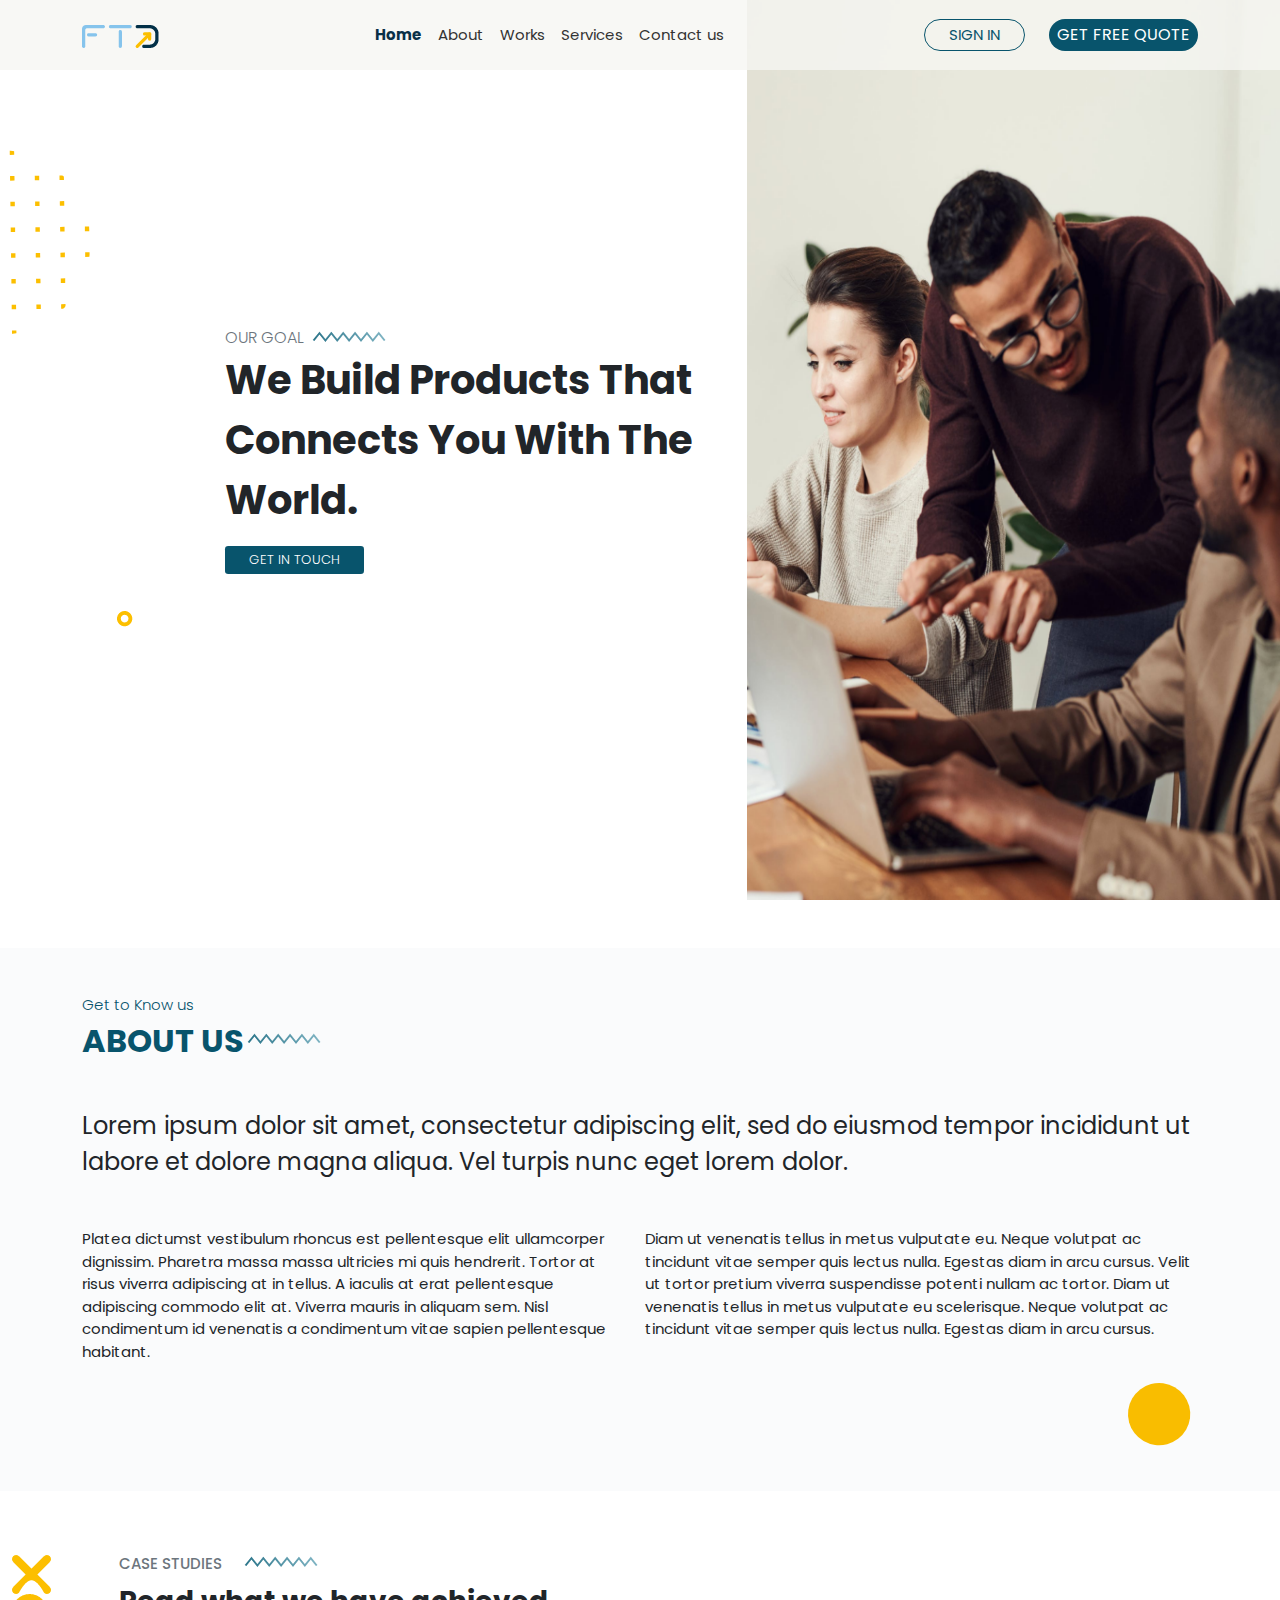
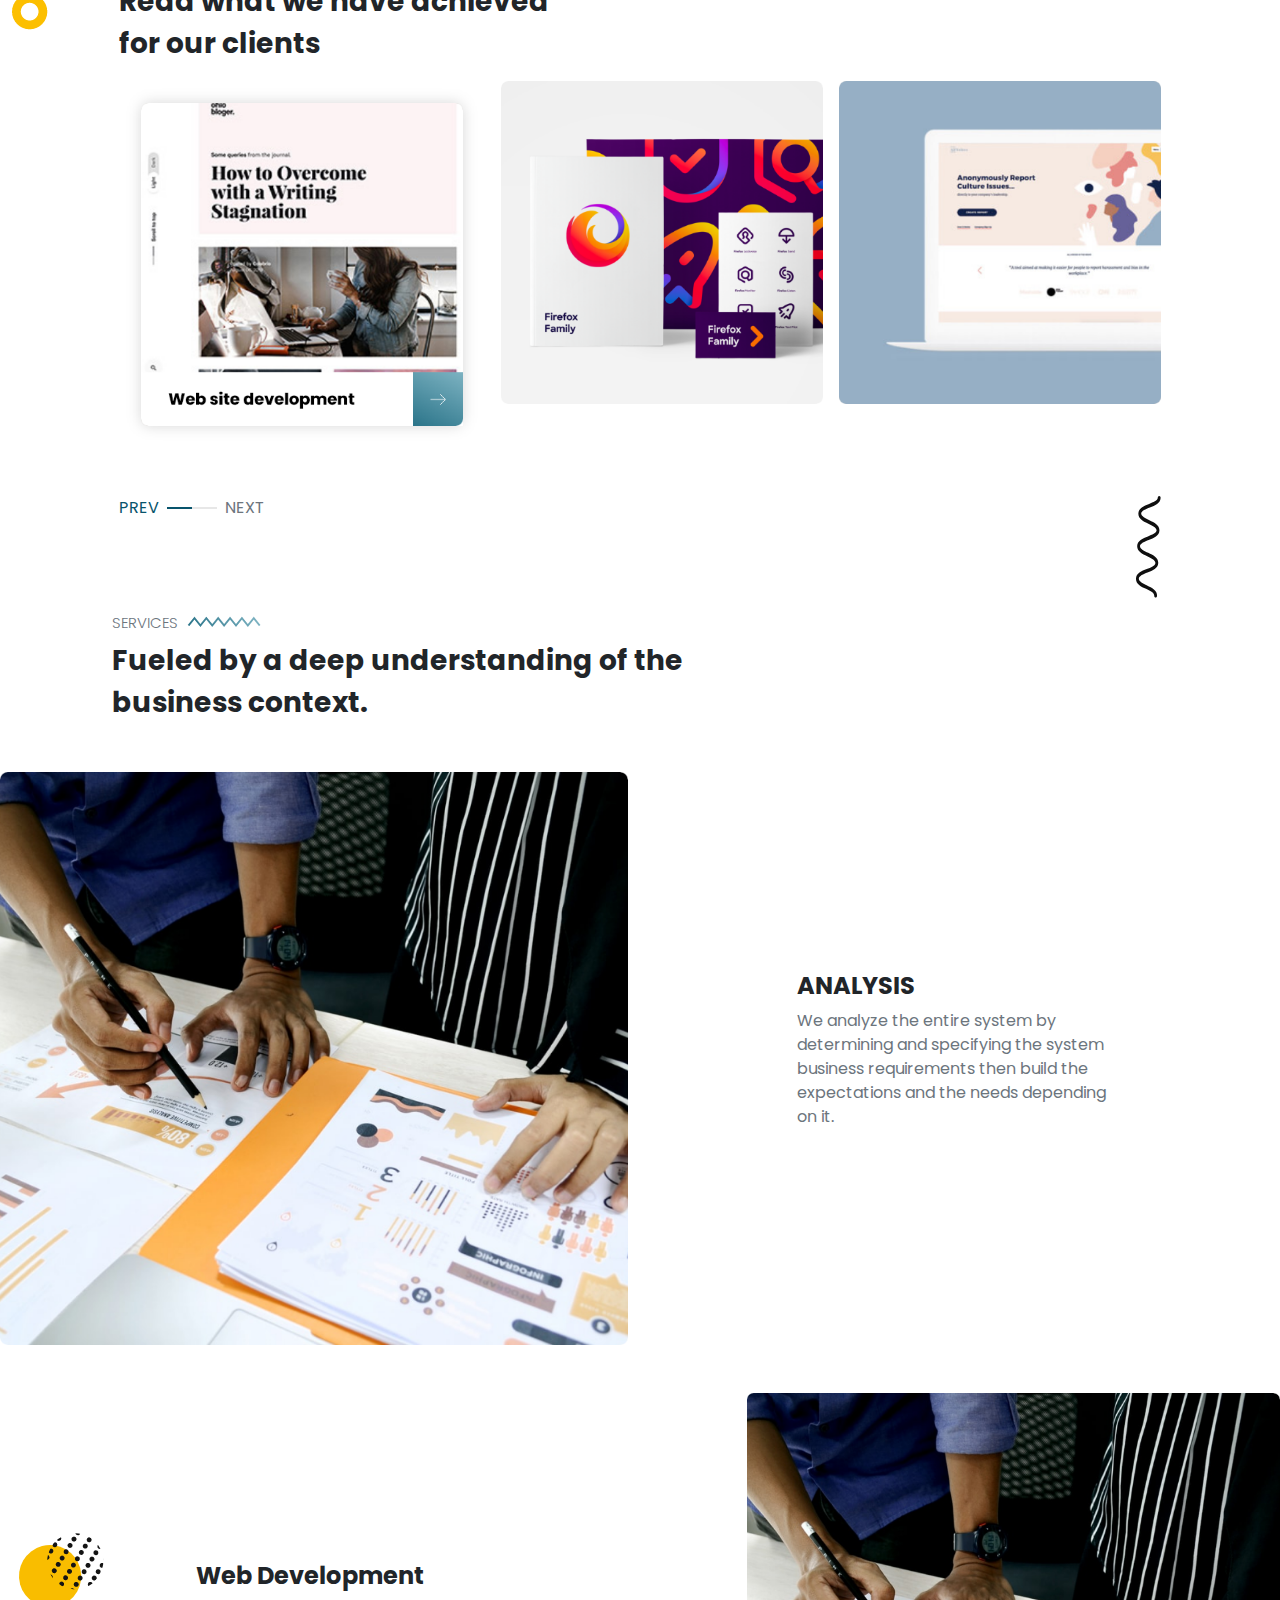
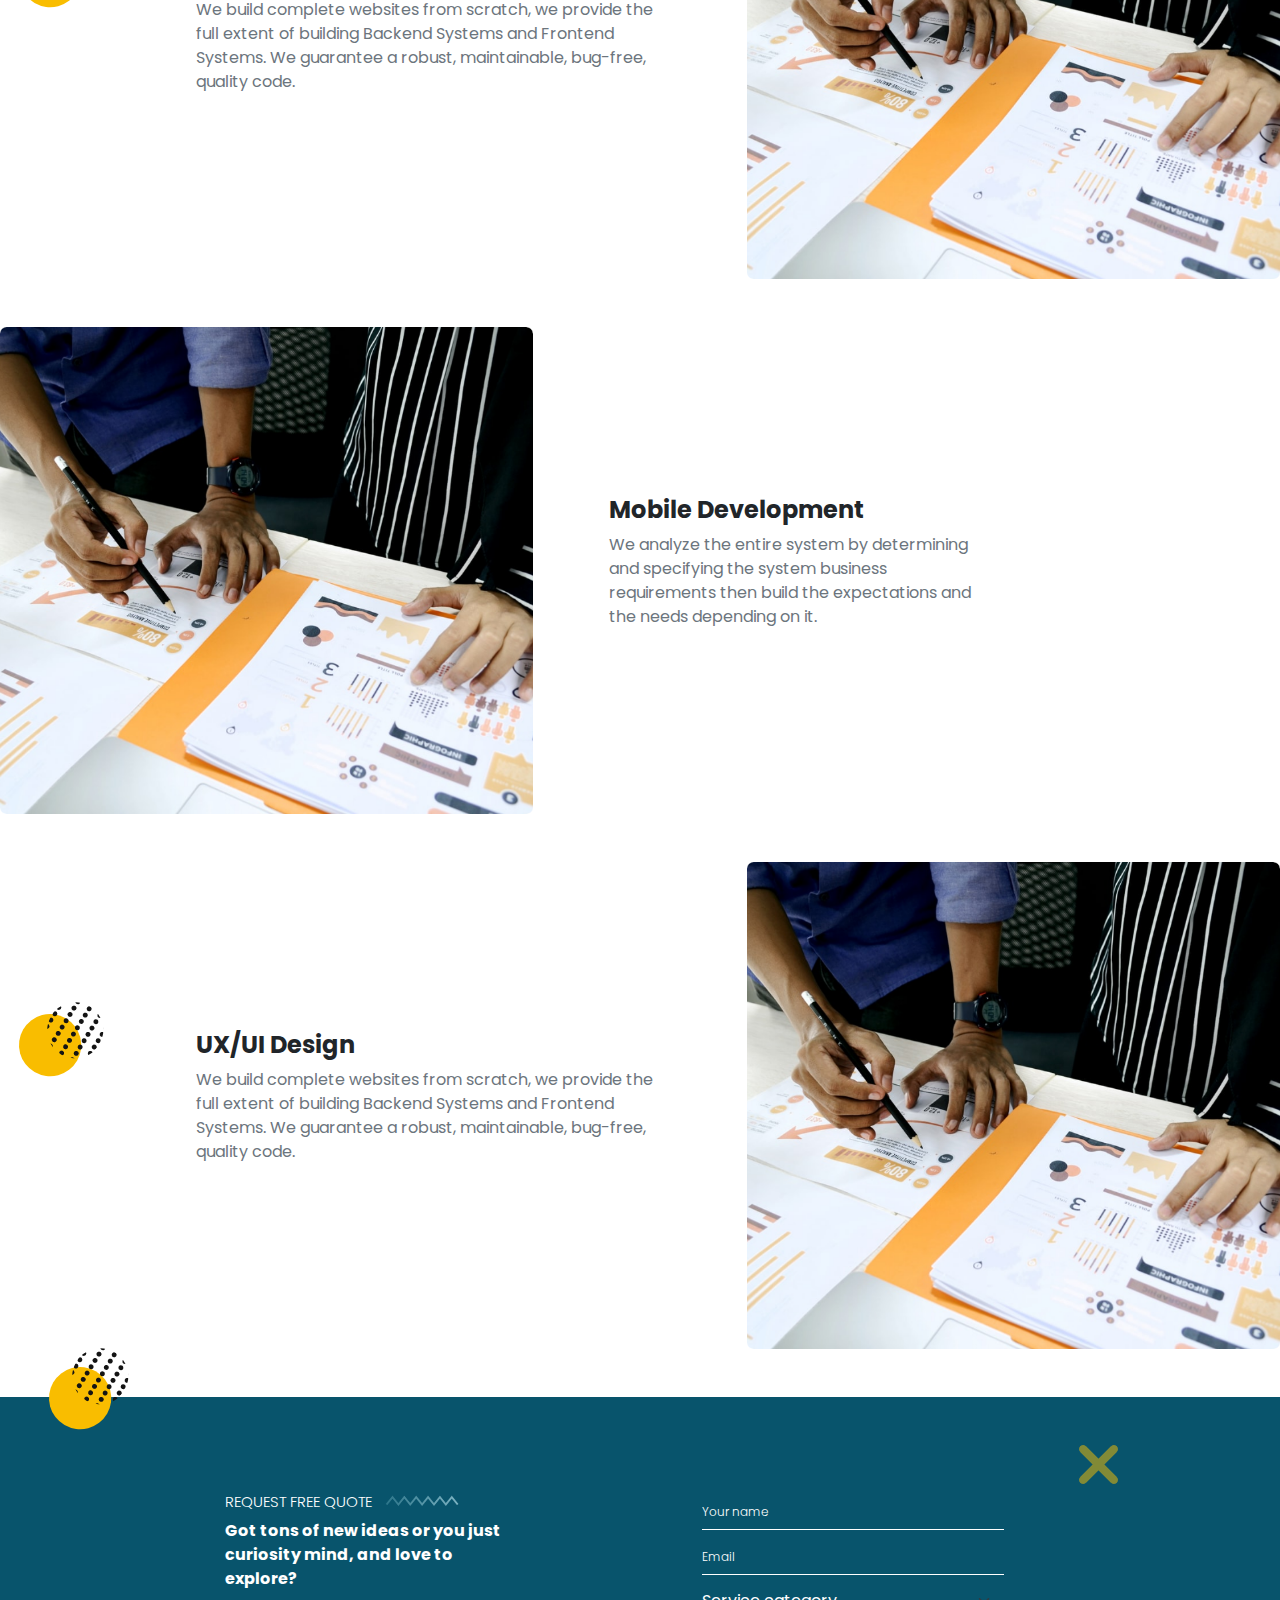
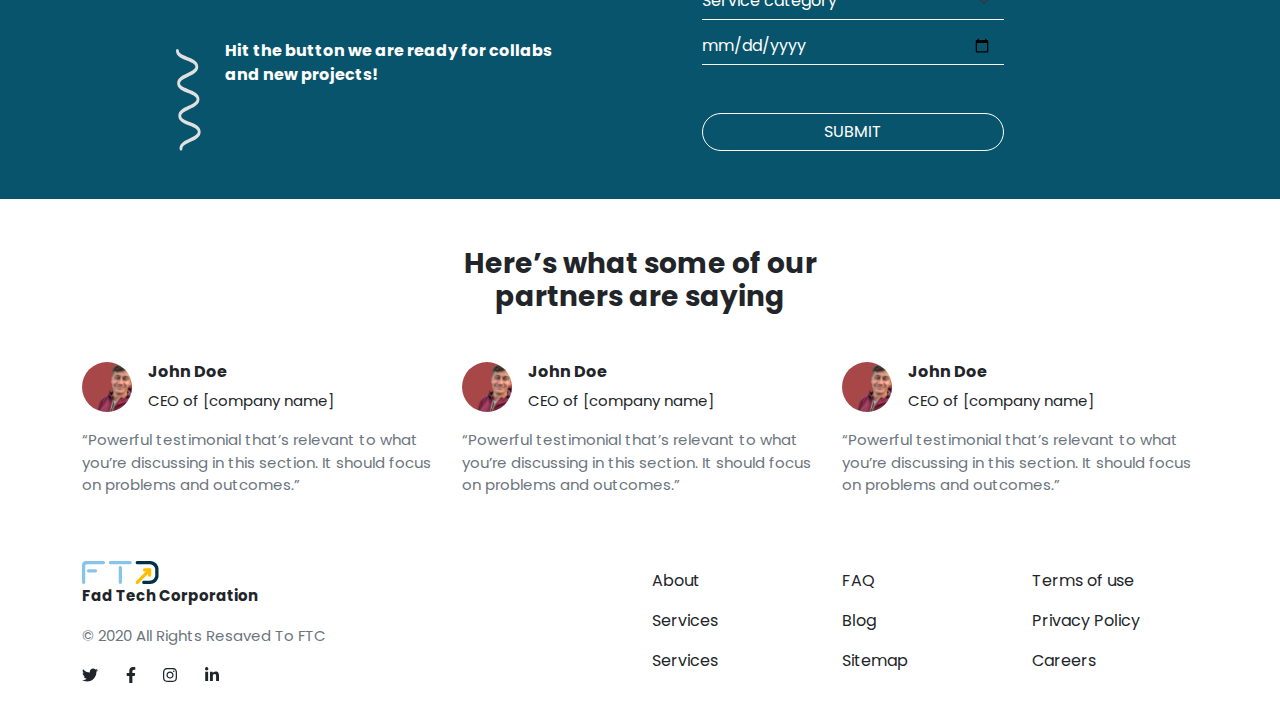
==== commit bbf114bc: "editing" ====
--- a/index.html
+++ b/index.html
@@ -76,14 +76,18 @@
     <section class="landing-page">
       <div class="container-fluid">
         <div class="row">
-          <div class="col-2 position-relative before-column"></div>
-          <div class="info col-5 d-flex flex-column align-self-center">
+          <div class="col-2 position-relative before-column">
+            <div class="image">
+              <img src="./images/cycle-small.png" alt="" />
+            </div>
+          </div>
+          <div class="col-5 info d-flex flex-column align-self-center">
             <div class="our-goal text-muted">OUR GOAL</div>
             <p class="fs-1 fw-bold">
               We Build Products That Connects You With The World.
             </p>
             <a
-              class="text-decoration-none text-white main-bg px-3 py-1 rounded-1 text-15"
+              class="text-decoration-none text-white main-bg px-4 py-1 rounded-1 text-15"
               href="#"
               >GET IN TOUCH</a
             >
@@ -97,7 +101,7 @@
     <!-- End landing -->
 
     <!-- Start About -->
-    <section class="about py-5">
+    <section class="about my-5 py-5">
       <div class="container">
         <h4 class="main-color">Get to Know us</h4>
         <h2 class="main-color mb-0 text-uppercase fw-bold">about us</h2>
@@ -106,7 +110,7 @@
           eiusmod tempor incididunt ut labore et dolore magna aliqua. Vel turpis
           nunc eget lorem dolor.
         </p>
-        <div class="boxes d-flex text-15 mt-5 gap-3">
+        <div class="boxes d-flex text-15 my-5 gap-3">
           <div class="box">
             Platea dictumst vestibulum rhoncus est pellentesque elit ullamcorper
             dignissim. Pharetra massa massa ultricies mi quis hendrerit. Tortor
@@ -124,6 +128,9 @@
             nulla. Egestas diam in arcu cursus.
           </div>
         </div>
+        <div class="image py-3">
+          <img src="./images/cycle-01.png" alt="" />
+        </div>
       </div>
     </section>
     <!-- End About -->
@@ -132,9 +139,7 @@
       <div class="container-fluid">
         <div class="row">
           <div class="col-1">
-            <div
-              class="images d-flex flex-column justify-content-start align-content-between"
-            >
+            <div class="images d-flex flex-column">
               <div class="image">
                 <img src="./images/false.png" alt="" />
               </div>
@@ -147,7 +152,8 @@
             <div class="info">
               <h4 class="text-uppercase text-muted">case studies</h4>
               <p class="fw-bold fs-3">
-                Read what we have achieved for our clients
+                Read what we have achieved <br />
+                for our clients
               </p>
             </div>
             <div class="studies d-flex gap-3">
@@ -176,7 +182,7 @@
               </div>
             </div>
           </div>
-          <div class="col-1">3</div>
+          <div class="col-1"></div>
         </div>
       </div>
     </section>
@@ -191,6 +197,7 @@
             Fueled by a deep understanding of the business context.
           </p>
         </div>
+        <!-- Start analysis -->
         <div class="analysis my-5">
           <div class="row">
             <div class="col px-0">
@@ -210,8 +217,9 @@
             </div>
           </div>
         </div>
-
-        <div class="web-development my-5">
+        <!-- End analysis-->
+        <!-- Start Web Development -->
+        <div class="web-development mb-5">
           <div class="row">
             <div class="col-1">
               <div class="cycles"></div>
@@ -233,7 +241,9 @@
             </div>
           </div>
         </div>
-        <div class="mobile-development my-5">
+        <!-- Start Web Development -->
+        <!-- Start Mobile Development -->
+        <div class="mobile-development mb-5">
           <div class="row">
             <div class="col-5 px-0">
               <div class="image">
@@ -253,7 +263,9 @@
             <div class="col-2"></div>
           </div>
         </div>
-        <div class="design my-5">
+        <!-- End Mobile Development -->
+        <!-- Start Design -->
+        <div class="design mb-5">
           <div class="row">
             <div class="col-1">
               <div class="cycles"></div>
@@ -275,6 +287,7 @@
             </div>
           </div>
         </div>
+        <!-- End Design -->
       </div>
     </section>
     <!-- End Services -->
@@ -293,18 +306,20 @@
                 <div class="box pt-5">
                   <h5>request free quote</h5>
                   <p class="text-white fw-bold mb-5">
-                    Got tons of new ideas or you just curiosity mind, and love
-                    to explore?
+                    Got tons of new ideas or you just <br />
+                    curiosity mind, and love to <br />
+                    explore?
                   </p>
                   <p class="text-white fw-bold">
-                    Hit the button we are ready for collabs and new projects!
+                    Hit the button we are ready for collabs <br />
+                    and new projects!
                   </p>
                 </div>
               </div>
               <div
                 class="col d-flex justify-content-center align-content-center"
               >
-                <form action="" class="w-75">
+                <form action="" class="w-75 pt-5">
                   <input
                     class="form-control bg-transparent border-0 mb-2 rounded-0 ps-0"
                     type="text"
@@ -320,16 +335,20 @@
                     placeholder="Email"
                   />
                   <select
-                    class="form-select bg-transparent border-0 mb-2 text-white rounded-0"
+                    class="form-select bg-transparent border-0 mb-2 text-white rounded-0 ps-0"
                     aria-label="Default select example"
                   >
-                    <option selected>Service category</option>
-                    <option value="1">One</option>
-                    <option value="2">Two</option>
-                    <option value="3">Three</option>
+                    <option class="text-white main-bg" selected>
+                      Service category
+                    </option>
+                    <option class="text-white main-bg" value="1">
+                      premium
+                    </option>
+                    <option class="text-white main-bg" value="2">Pro</option>
+                    <option class="text-white main-bg" value="3">Plus</option>
                   </select>
                   <input
-                    class="form-control bg-transparent rounded-0"
+                    class="form-control bg-transparent rounded-0 border-0 ps-0"
                     type="date"
                     name=""
                     id=""
@@ -354,7 +373,7 @@
     </section>
     <!-- End Contact us-->
     <!-- Start Testimonial -->
-    <div class="section testimonials py-5">
+    <section class="section testimonials py-5">
       <div class="container">
         <h3 class="fw-bold text-center">
           Here’s what some of our <br />
@@ -419,7 +438,7 @@
           </div>
         </div>
       </div>
-    </div>
+    </section>
     <!-- End Testimonial -->
     <!-- Start Footer -->
     <footer>
--- a/css/app.css
+++ b/css/app.css
@@ -57,6 +57,14 @@
   height: 100vh;
   margin-top: -70px;
 }
+.landing-page .before-column {
+  position: relative;
+}
+.landing-page .before-column .image {
+  position: absolute;
+  bottom: 30%;
+  left: 55%;
+}
 .landing-page .before-column::before {
   content: url("./../images/shape-01.png");
   position: absolute;
@@ -78,9 +86,12 @@
   width: -webkit-fit-content;
   width: -moz-fit-content;
   width: fit-content;
+  font-weight: 300;
+  font-size: 13px;
 }
 .landing-page .landing-img img {
-  height: 100%;
+  height: 100vh;
+  width: 100%;
 }
 
 /* End main */
@@ -101,6 +112,14 @@
   height: 52px;
   top: 8px;
 }
+.about .image {
+  position: relative;
+}
+.about .image img {
+  position: absolute;
+  right: 0;
+  top: -35px;
+}
 
 /* End About*/
 /* Start Case Studies */
@@ -115,11 +134,12 @@
   content: url("./../images/shape-02.png");
   position: absolute;
   top: -28px;
-  left: 108px;
+  left: 125px;
 }
 .case-studies .studies img {
   max-width: 100%;
   max-height: 100%;
+  cursor: pointer;
 }
 .case-studies .control .con span {
   width: 50px;
@@ -224,12 +244,20 @@
 .contact-us form input[type=date],
 .contact-us form select {
   border-bottom: 1px solid #fff !important;
+  color: white;
 }
 .contact-us form input[type=text]:focus,
 .contact-us form input[type=email]:focus,
 .contact-us form input[type=date]:focus,
 .contact-us form select:focus {
-  outline: none !important;
+  box-shadow: none;
+}
+.contact-us form select option {
+  padding: 2px 5px;
+  transition: 0.3s;
+}
+.contact-us form select option:hover {
+  padding-left: 3px;
 }
 .contact-us form ::-moz-placeholder {
   color: white;
